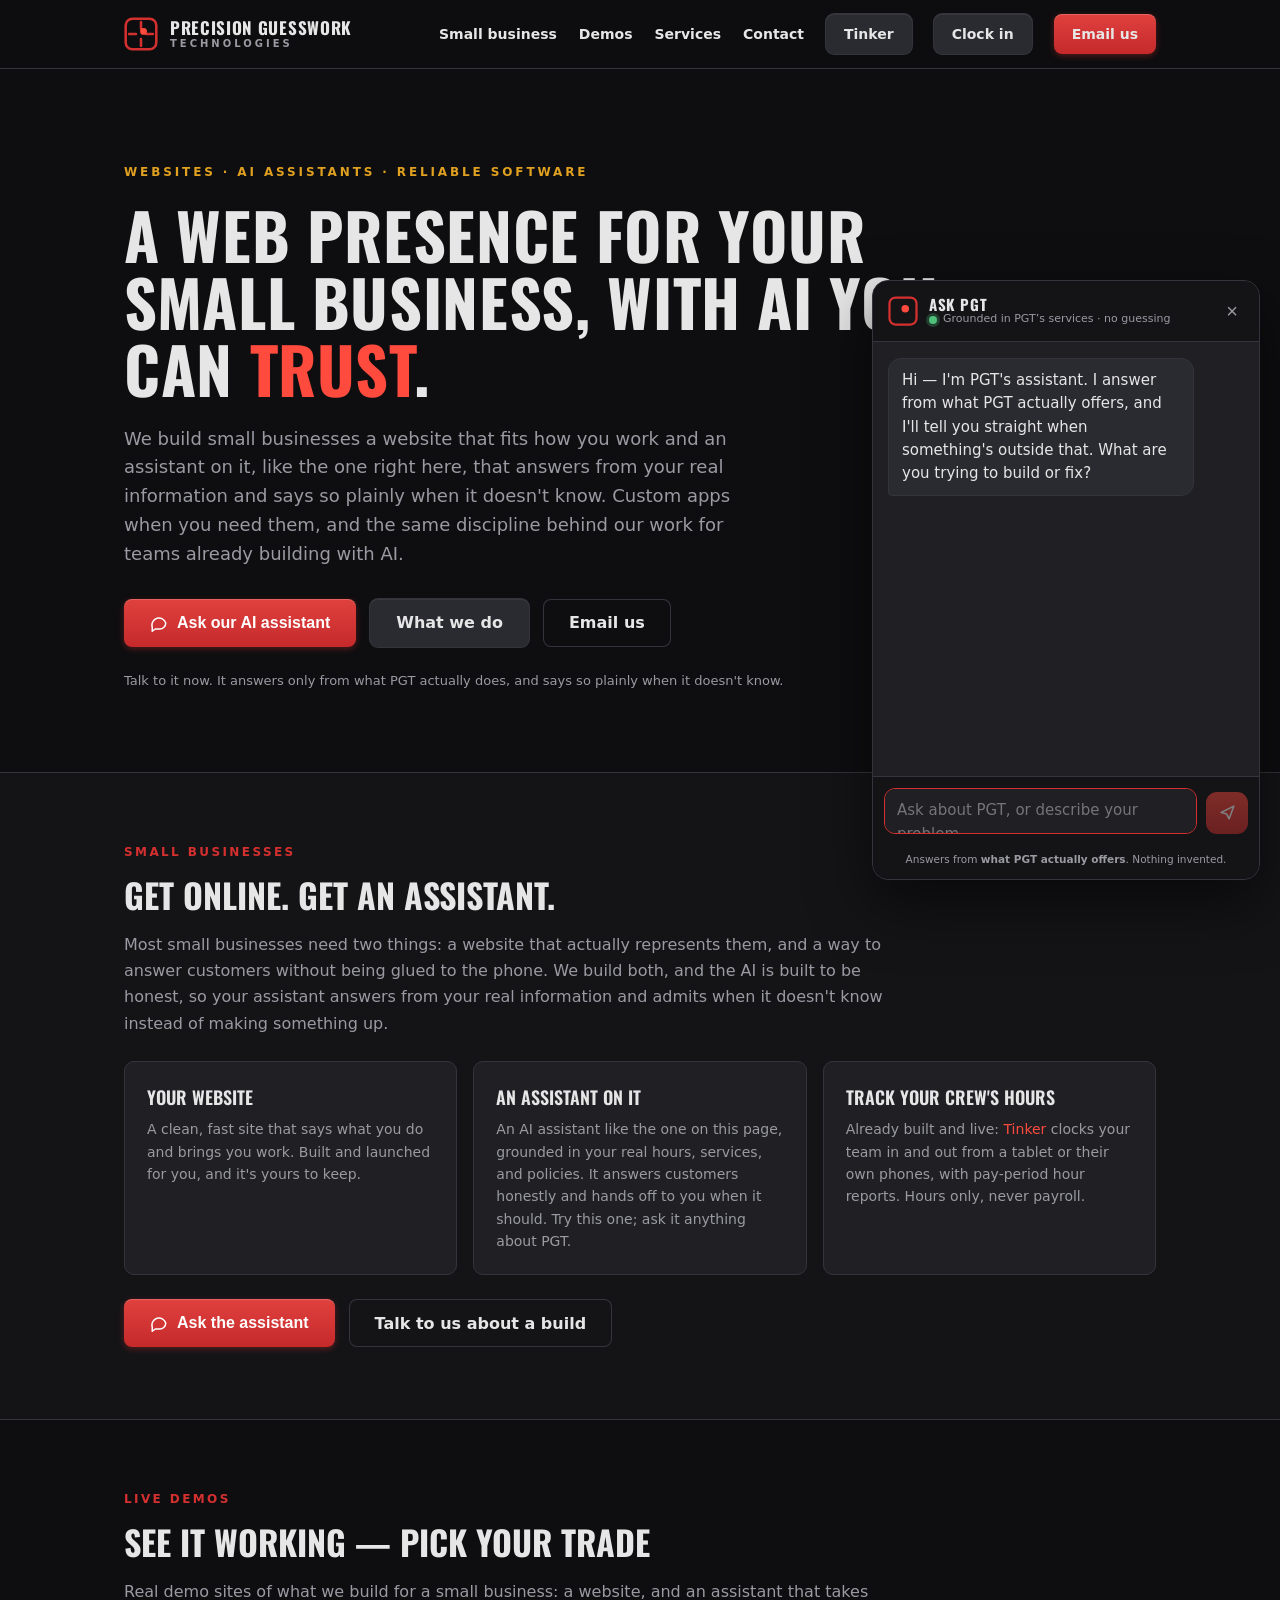
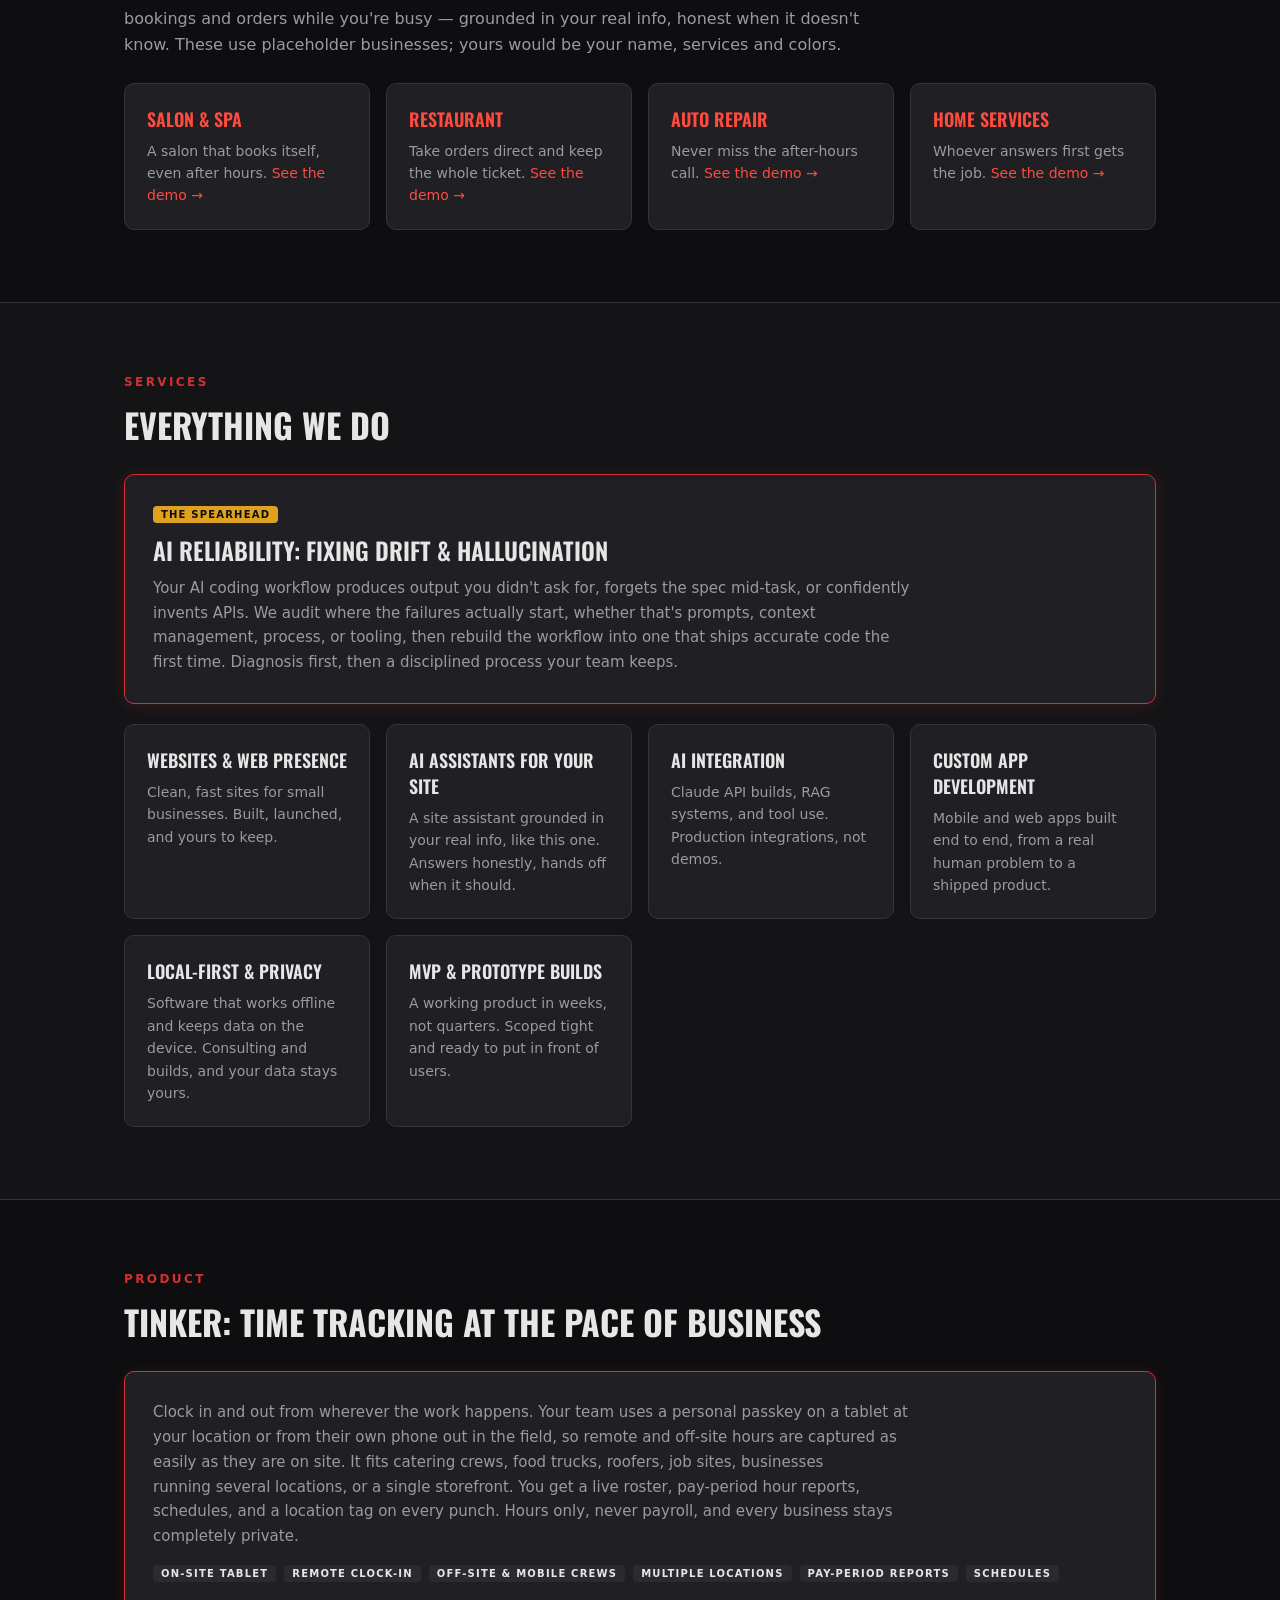
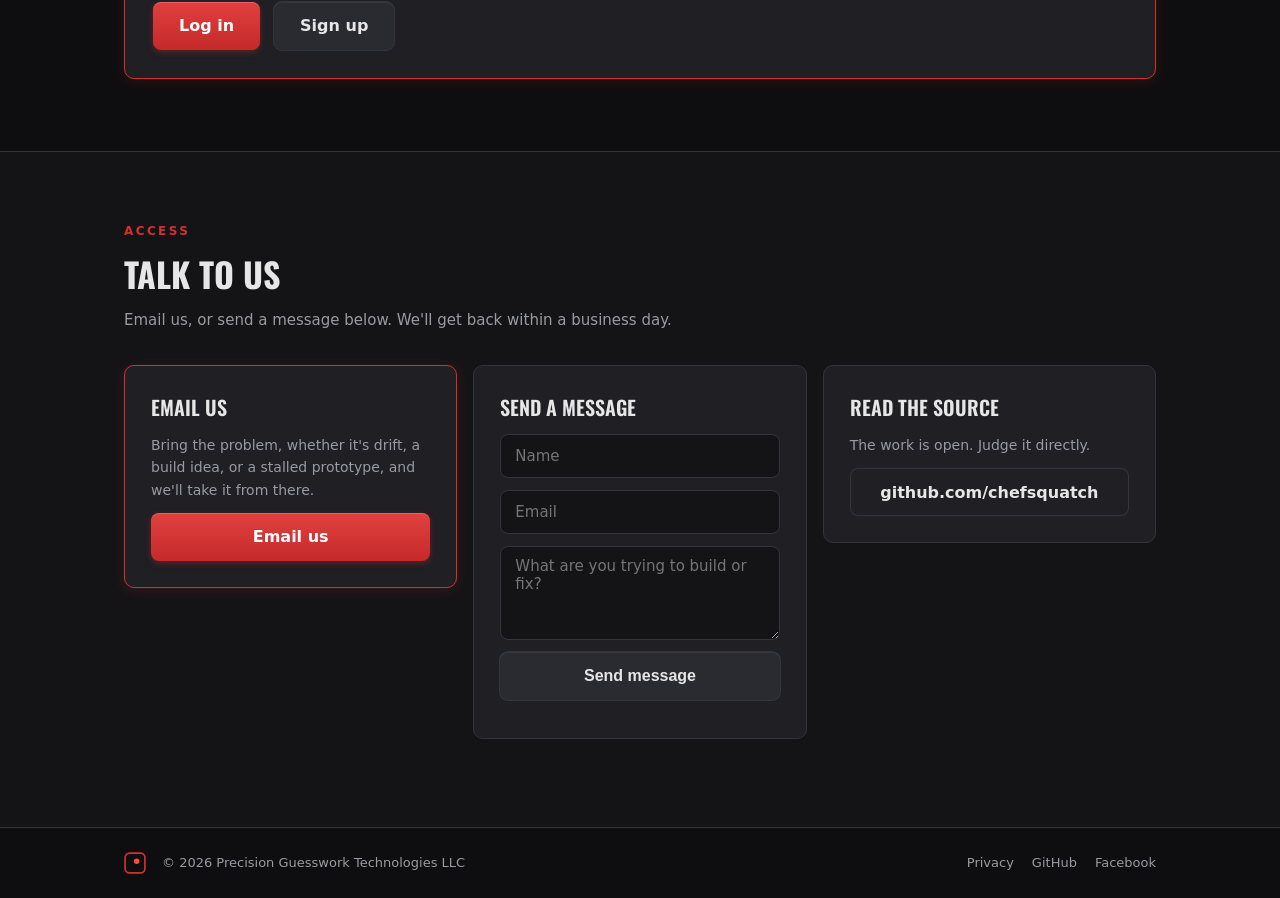
==== index.html @ 0f76a355 "footer: use the Facebook page's permanent URL Co-Authored-By: Claude Opus 5.5 <noreply@anthropic.com" ====
<!DOCTYPE html>
<html lang="en">
<head>
<meta charset="utf-8">
<meta name="viewport" content="width=device-width, initial-scale=1">
<meta name="theme-color" content="#0d0d0d">
<title>Precision Guesswork Technologies | Websites, AI Assistants &amp; Reliable Software for Small Business</title>
<meta name="description" content="Precision Guesswork Technologies builds small businesses a web presence that works: websites, on-site AI assistants that answer honestly, custom apps, and AI-reliability work for teams already building with AI.">
<meta property="og:title" content="Precision Guesswork Technologies">
<meta property="og:description" content="Websites and honest AI assistants for small businesses, plus custom apps and AI-reliability work. Built clean, honest when it doesn't know.">
<meta property="og:type" content="website">
<link rel="icon" type="image/svg+xml" href="assets/favicon.svg">
<link rel="preconnect" href="https://fonts.googleapis.com">
<link rel="preconnect" href="https://fonts.gstatic.com" crossorigin>
<link href="https://fonts.googleapis.com/css2?family=Oswald:wght@500;600;700&display=swap" rel="stylesheet">
<style>
:root{--bg:#141417;--bg-deep:#0e0e10;--panel:#1f1f24;--panel-2:#2a2a31;--line:#34343c;--red:#d4302f;--red-hot:#ff4b3e;--amber:#e0a020;--green:#4ec07a;--text:#e6e6e6;--muted:#9a9aa2}
*{box-sizing:border-box}
html{scroll-behavior:smooth}
body{margin:0;background:var(--bg);color:var(--text);font-family:-apple-system,"Segoe UI",Roboto,system-ui,sans-serif;-webkit-font-smoothing:antialiased}
a{color:var(--red-hot);text-decoration:none}
a:hover{color:var(--text)}
::selection{background:var(--red);color:#fff}
.wrap{max-width:1080px;margin:0 auto;padding:0 24px}
.display{font-family:Oswald,"Arial Narrow",sans-serif;text-transform:uppercase}
.btn{min-height:48px;padding:0 26px;border:none;border-radius:8px;display:inline-flex;align-items:center;justify-content:center;font-weight:700;font-size:16px;cursor:pointer;color:var(--text)}
.btn-pri{color:#fff;background:linear-gradient(180deg,#e0413f,#c5292a);box-shadow:0 1px 0 rgba(255,255,255,.18) inset,0 2px 6px rgba(212,48,47,.35)}
.btn-pri:hover{background:linear-gradient(180deg,#ef5552,#d2302f);color:#fff}
.btn-sec{background:var(--panel-2);box-shadow:0 1px 0 rgba(255,255,255,.06) inset,0 0 0 1px var(--line)}
.btn-sec:hover{background:#33333b;color:var(--text)}
.btn-ghost{background:transparent;box-shadow:0 0 0 1px var(--line) inset}
.btn-ghost:hover{background:var(--panel);color:var(--red-hot)}
.kicker{font-size:12px;font-weight:700;letter-spacing:.2em;text-transform:uppercase;color:var(--red);margin-bottom:10px}
.h2{margin:0 0 12px;font-weight:700;font-size:34px}
.card{background:var(--panel);border:1px solid var(--line);border-radius:10px;padding:24px}
header.site{position:sticky;top:0;z-index:50;background:rgba(14,14,16,.92);backdrop-filter:blur(8px);border-bottom:1px solid var(--line)}
header.site .wrap{padding-top:14px;padding-bottom:14px;display:flex;align-items:center;gap:24px}
.brand{display:flex;align-items:center;gap:12px;color:var(--text)}
.brand:hover{color:var(--text)}
.brand-name{display:flex;flex-direction:column;line-height:1}
.brand-name .top{font-family:Oswald,"Arial Narrow",sans-serif;font-weight:700;font-size:17px;letter-spacing:.04em;text-transform:uppercase}
.brand-name .sub{font-size:10px;font-weight:600;letter-spacing:.3em;text-transform:uppercase;color:var(--muted);margin-top:3px}
nav.main{margin-left:auto;display:flex;align-items:center;gap:22px;font-size:14px;font-weight:600}
nav.main a{color:var(--text)}
nav.main a:hover{color:var(--red-hot)}
nav.main .btn{min-height:40px;padding:0 18px;font-size:14px}
.grid{display:grid;gap:16px}
.grid-services{grid-template-columns:repeat(auto-fit,minmax(230px,1fr))}
.grid-work{grid-template-columns:repeat(auto-fit,minmax(300px,1fr))}
.grid-contact{grid-template-columns:repeat(auto-fit,minmax(280px,1fr));align-items:start}
.chip{font-size:10px;font-weight:700;letter-spacing:.12em;text-transform:uppercase;border-radius:4px;padding:3px 8px}
input,textarea{min-height:44px;padding:10px 14px;border-radius:8px;border:1px solid var(--line);background:var(--bg);color:var(--text);font-size:15px;font-family:inherit;outline:none;width:100%}
textarea{resize:vertical}
input:focus,textarea:focus{border-color:var(--red)}
footer.site{border-top:1px solid var(--line);background:var(--bg-deep)}
footer.site .wrap{padding-top:24px;padding-bottom:24px;display:flex;align-items:center;gap:16px;flex-wrap:wrap;font-size:13px;color:var(--muted)}
footer.site a{color:var(--muted)}
footer.site a:hover{color:var(--text)}
@media (max-width:720px){nav.main{gap:14px}.brand-name .top{font-size:15px}}
</style>
</head>
<body id="top">

<header class="site">
  <div class="wrap">
    <a class="brand" href="#top">
      <svg width="34" height="34" viewBox="0 0 40 40" aria-label="PGT mark">
        <rect x="2" y="2" width="36" height="36" rx="8" fill="none" stroke="#d4302f" stroke-width="3"/>
        <line x1="20" y1="6" x2="20" y2="14" stroke="#d4302f" stroke-width="3" stroke-linecap="round"/>
        <line x1="20" y1="26" x2="20" y2="34" stroke="#d4302f" stroke-width="3" stroke-linecap="round"/>
        <line x1="6" y1="20" x2="14" y2="20" stroke="#d4302f" stroke-width="3" stroke-linecap="round"/>
        <line x1="26" y1="20" x2="34" y2="20" stroke="#d4302f" stroke-width="3" stroke-linecap="round"/>
        <circle cx="23" cy="17" r="4" fill="#ff4b3e"/>
      </svg>
      <span class="brand-name"><span class="top">Precision Guesswork</span><span class="sub">Technologies</span></span>
    </a>
    <nav class="main">
      <a href="#small-business">Small business</a>
      <a href="#demos">Demos</a>
      <a href="#services">Services</a>
      <a href="#contact">Contact</a>
      <a class="btn btn-sec" href="https://tinker.precisionguessworktech.com/">Tinker</a>
      <a class="btn btn-sec" href="https://tinker.precisionguessworktech.com/clock">Clock in</a>
      <a class="btn btn-pri" href="mailto:lesfleming@precisionguessworktech.com?subject=Project%20inquiry%20for%20PGT">Email us</a>
    </nav>
  </div>
</header>

<section style="border-bottom:1px solid var(--line);background:var(--bg-deep)">
  <div class="wrap" style="padding-top:96px;padding-bottom:84px;display:flex;flex-direction:column;gap:22px">
    <div style="font-size:12px;font-weight:600;letter-spacing:.24em;text-transform:uppercase;color:var(--amber)">Websites · AI assistants · Reliable software</div>
    <h1 class="display" style="margin:0;font-weight:700;font-size:clamp(38px,6vw,64px);line-height:1.05;letter-spacing:.01em;max-width:820px;text-wrap:pretty">A web presence for your small business, with AI you can <span style="color:var(--red-hot)">trust</span>.</h1>
    <p style="margin:0;font-size:18px;line-height:1.6;color:var(--muted);max-width:660px;text-wrap:pretty">We build small businesses a website that fits how you work and an assistant on it, like the one right here, that answers from your real information and says so plainly when it doesn't know. Custom apps when you need them, and the same discipline behind our work for teams already building with AI.</p>
    <div style="display:flex;gap:14px;flex-wrap:wrap;margin-top:8px">
      <button class="btn btn-pri" type="button" style="gap:9px" onclick="window.pgtAssistant.open()">
        <svg width="18" height="18" viewBox="0 0 24 24" fill="none" aria-hidden="true"><path d="M21 12a8 8 0 0 1-8 8H7l-4 3v-5.5A8 8 0 1 1 21 12Z" stroke="#fff" stroke-width="2" stroke-linejoin="round"/></svg>
        Ask our AI assistant
      </button>
      <a class="btn btn-sec" href="#services">What we do</a>
      <a class="btn btn-ghost" href="mailto:lesfleming@precisionguessworktech.com?subject=Project%20inquiry%20for%20PGT">Email us</a>
    </div>
    <div style="font-size:13px;color:var(--muted);margin-top:4px">Talk to it now. It answers only from what PGT actually does, and says so plainly when it doesn't know.</div>
  </div>
</section>

<section id="small-business" style="border-bottom:1px solid var(--line)">
  <div class="wrap" style="padding-top:72px;padding-bottom:72px">
    <div class="kicker">Small businesses</div>
    <h2 class="h2 display">Get online. Get an assistant.</h2>
    <p style="margin:0 0 24px;font-size:16px;line-height:1.65;color:var(--muted);max-width:760px;text-wrap:pretty">Most small businesses need two things: a website that actually represents them, and a way to answer customers without being glued to the phone. We build both, and the AI is built to be honest, so your assistant answers from your real information and admits when it doesn't know instead of making something up.</p>
    <div class="grid grid-services">
      <div class="card" style="padding:22px">
        <h3 class="display" style="margin:0 0 8px;font-weight:600;font-size:18px">Your website</h3>
        <p style="margin:0;font-size:14px;line-height:1.6;color:var(--muted)">A clean, fast site that says what you do and brings you work. Built and launched for you, and it's yours to keep.</p>
      </div>
      <div class="card" style="padding:22px">
        <h3 class="display" style="margin:0 0 8px;font-weight:600;font-size:18px">An assistant on it</h3>
        <p style="margin:0;font-size:14px;line-height:1.6;color:var(--muted)">An AI assistant like the one on this page, grounded in your real hours, services, and policies. It answers customers honestly and hands off to you when it should. Try this one; ask it anything about PGT.</p>
      </div>
      <div class="card" style="padding:22px">
        <h3 class="display" style="margin:0 0 8px;font-weight:600;font-size:18px">Track your crew's hours</h3>
        <p style="margin:0;font-size:14px;line-height:1.6;color:var(--muted)">Already built and live: <a href="#tinker">Tinker</a> clocks your team in and out from a tablet or their own phones, with pay-period hour reports. Hours only, never payroll.</p>
      </div>
    </div>
    <div style="display:flex;gap:14px;flex-wrap:wrap;margin-top:24px">
      <button class="btn btn-pri" type="button" style="gap:9px" onclick="window.pgtAssistant.open()">
        <svg width="18" height="18" viewBox="0 0 24 24" fill="none" aria-hidden="true"><path d="M21 12a8 8 0 0 1-8 8H7l-4 3v-5.5A8 8 0 1 1 21 12Z" stroke="#fff" stroke-width="2" stroke-linejoin="round"/></svg>
        Ask the assistant
      </button>
      <a class="btn btn-ghost" href="mailto:lesfleming@precisionguessworktech.com?subject=Website%20%2B%20assistant%20for%20my%20business">Talk to us about a build</a>
    </div>
  </div>
</section>

<section id="demos" style="border-bottom:1px solid var(--line);background:var(--bg-deep)">
  <div class="wrap" style="padding-top:72px;padding-bottom:72px">
    <div class="kicker">Live demos</div>
    <h2 class="h2 display">See it working — pick your trade</h2>
    <p style="margin:0 0 24px;font-size:16px;line-height:1.65;color:var(--muted);max-width:760px;text-wrap:pretty">Real demo sites of what we build for a small business: a website, and an assistant that takes bookings and orders while you're busy — grounded in your real info, honest when it doesn't know. These use placeholder businesses; yours would be your name, services and colors.</p>
    <div class="grid grid-services">
      <a class="card" style="padding:22px;display:block" href="https://demos.precisionguessworktech.com/salon" target="_blank" rel="noopener">
        <h3 class="display" style="margin:0 0 8px;font-weight:600;font-size:18px">Salon &amp; spa</h3>
        <p style="margin:0;font-size:14px;line-height:1.6;color:var(--muted)">A salon that books itself, even after hours. <span style="color:var(--red-hot)">See the demo →</span></p>
      </a>
      <a class="card" style="padding:22px;display:block" href="https://demos.precisionguessworktech.com/restaurant" target="_blank" rel="noopener">
        <h3 class="display" style="margin:0 0 8px;font-weight:600;font-size:18px">Restaurant</h3>
        <p style="margin:0;font-size:14px;line-height:1.6;color:var(--muted)">Take orders direct and keep the whole ticket. <span style="color:var(--red-hot)">See the demo →</span></p>
      </a>
      <a class="card" style="padding:22px;display:block" href="https://demos.precisionguessworktech.com/auto" target="_blank" rel="noopener">
        <h3 class="display" style="margin:0 0 8px;font-weight:600;font-size:18px">Auto repair</h3>
        <p style="margin:0;font-size:14px;line-height:1.6;color:var(--muted)">Never miss the after-hours call. <span style="color:var(--red-hot)">See the demo →</span></p>
      </a>
      <a class="card" style="padding:22px;display:block" href="https://demos.precisionguessworktech.com/home" target="_blank" rel="noopener">
        <h3 class="display" style="margin:0 0 8px;font-weight:600;font-size:18px">Home services</h3>
        <p style="margin:0;font-size:14px;line-height:1.6;color:var(--muted)">Whoever answers first gets the job. <span style="color:var(--red-hot)">See the demo →</span></p>
      </a>
    </div>
  </div>
</section>

<section id="services" style="border-bottom:1px solid var(--line)">
  <div class="wrap" style="padding-top:72px;padding-bottom:72px">
    <div class="kicker">Services</div>
    <h2 class="h2 display">Everything we do</h2>
    <div class="card" style="border-color:var(--red);box-shadow:0 2px 14px rgba(212,48,47,.18);padding:28px;margin:24px 0 20px">
      <div style="margin-bottom:10px"><span class="chip" style="color:var(--bg-deep);background:var(--amber)">The spearhead</span></div>
      <h3 class="display" style="margin:0 0 8px;font-weight:600;font-size:24px">AI Reliability: Fixing Drift &amp; Hallucination</h3>
      <p style="margin:0;font-size:15px;line-height:1.65;color:var(--muted);max-width:760px;text-wrap:pretty">Your AI coding workflow produces output you didn't ask for, forgets the spec mid-task, or confidently invents APIs. We audit where the failures actually start, whether that's prompts, context management, process, or tooling, then rebuild the workflow into one that ships accurate code the first time. Diagnosis first, then a disciplined process your team keeps.</p>
    </div>
    <div class="grid grid-services">
      <div class="card" style="padding:22px">
        <h3 class="display" style="margin:0 0 8px;font-weight:600;font-size:18px">Websites &amp; Web Presence</h3>
        <p style="margin:0;font-size:14px;line-height:1.6;color:var(--muted)">Clean, fast sites for small businesses. Built, launched, and yours to keep.</p>
      </div>
      <div class="card" style="padding:22px">
        <h3 class="display" style="margin:0 0 8px;font-weight:600;font-size:18px">AI Assistants for Your Site</h3>
        <p style="margin:0;font-size:14px;line-height:1.6;color:var(--muted)">A site assistant grounded in your real info, like this one. Answers honestly, hands off when it should.</p>
      </div>
      <div class="card" style="padding:22px">
        <h3 class="display" style="margin:0 0 8px;font-weight:600;font-size:18px">AI Integration</h3>
        <p style="margin:0;font-size:14px;line-height:1.6;color:var(--muted)">Claude API builds, RAG systems, and tool use. Production integrations, not demos.</p>
      </div>
      <div class="card" style="padding:22px">
        <h3 class="display" style="margin:0 0 8px;font-weight:600;font-size:18px">Custom App Development</h3>
        <p style="margin:0;font-size:14px;line-height:1.6;color:var(--muted)">Mobile and web apps built end to end, from a real human problem to a shipped product.</p>
      </div>
      <div class="card" style="padding:22px">
        <h3 class="display" style="margin:0 0 8px;font-weight:600;font-size:18px">Local-First &amp; Privacy</h3>
        <p style="margin:0;font-size:14px;line-height:1.6;color:var(--muted)">Software that works offline and keeps data on the device. Consulting and builds, and your data stays yours.</p>
      </div>
      <div class="card" style="padding:22px">
        <h3 class="display" style="margin:0 0 8px;font-weight:600;font-size:18px">MVP &amp; Prototype Builds</h3>
        <p style="margin:0;font-size:14px;line-height:1.6;color:var(--muted)">A working product in weeks, not quarters. Scoped tight and ready to put in front of users.</p>
      </div>
    </div>
  </div>
</section>

<section id="tinker" style="border-bottom:1px solid var(--line);background:var(--bg-deep)">
  <div class="wrap" style="padding-top:72px;padding-bottom:72px">
    <div class="kicker">Product</div>
    <h2 class="h2 display">Tinker: time tracking at the pace of business</h2>
    <div class="card" style="border-color:var(--red);box-shadow:0 2px 14px rgba(212,48,47,.18);padding:28px;margin-top:24px;display:flex;flex-direction:column;gap:16px">
      <p style="margin:0;font-size:15px;line-height:1.65;color:var(--muted);max-width:760px;text-wrap:pretty">Clock in and out from wherever the work happens. Your team uses a personal passkey on a tablet at your location or from their own phone out in the field, so remote and off-site hours are captured as easily as they are on site. It fits catering crews, food trucks, roofers, job sites, businesses running several locations, or a single storefront. You get a live roster, pay-period hour reports, schedules, and a location tag on every punch. Hours only, never payroll, and every business stays completely private.</p>
      <div style="display:flex;gap:8px;flex-wrap:wrap">
        <span class="chip" style="color:var(--text);background:var(--panel-2)">On-site tablet</span>
        <span class="chip" style="color:var(--text);background:var(--panel-2)">Remote clock-in</span>
        <span class="chip" style="color:var(--text);background:var(--panel-2)">Off-site &amp; mobile crews</span>
        <span class="chip" style="color:var(--text);background:var(--panel-2)">Multiple locations</span>
        <span class="chip" style="color:var(--text);background:var(--panel-2)">Pay-period reports</span>
        <span class="chip" style="color:var(--text);background:var(--panel-2)">Schedules</span>
      </div>
      <div style="display:flex;gap:14px;flex-wrap:wrap;margin-top:4px">
        <a class="btn btn-pri" href="https://tinker.precisionguessworktech.com/">Log in</a>
        <a class="btn btn-sec" href="https://tinker.precisionguessworktech.com/signup">Sign up</a>
      </div>
    </div>
  </div>
</section>

<section id="contact">
  <div class="wrap" style="padding-top:72px;padding-bottom:88px">
    <div class="kicker">Access</div>
    <h2 class="h2 display">Talk to us</h2>
    <p style="margin:0 0 36px;font-size:15px;color:var(--muted);max-width:560px">Email us, or send a message below. We'll get back within a business day.</p>
    <div class="grid grid-contact">
      <div class="card" style="border-color:var(--red);box-shadow:0 2px 14px rgba(212,48,47,.18);padding:26px;display:flex;flex-direction:column;gap:12px">
        <h3 class="display" style="margin:0;font-weight:600;font-size:20px">Email us</h3>
        <p style="margin:0;font-size:14px;line-height:1.6;color:var(--muted)">Bring the problem, whether it's drift, a build idea, or a stalled prototype, and we'll take it from there.</p>
        <a class="btn btn-pri" href="mailto:lesfleming@precisionguessworktech.com?subject=Project%20inquiry%20for%20PGT">Email us</a>
      </div>
      <div class="card" style="padding:26px">
        <form id="contact-form" style="display:flex;flex-direction:column;gap:12px" action="https://api.web3forms.com/submit" method="POST">
          <h3 class="display" style="margin:0;font-weight:600;font-size:20px">Send a message</h3>
          <input type="hidden" name="access_key" value="f6af59fe-6be6-4d8c-b954-8cf27545599b">
          <input name="name" placeholder="Name" required>
          <input name="email" type="email" placeholder="Email" required>
          <textarea name="message" placeholder="What are you trying to build or fix?" rows="4" required></textarea>
          <input type="checkbox" name="botcheck" tabindex="-1" autocomplete="off" style="display:none" aria-hidden="true">
          <button class="btn btn-sec" type="submit">Send message</button>
          <p class="form-status" id="form-status" role="status" aria-live="polite" style="margin:0;font-size:13px;color:var(--muted)"></p>
        </form>
      </div>
      <div class="card" style="padding:26px;display:flex;flex-direction:column;gap:12px">
        <h3 class="display" style="margin:0;font-weight:600;font-size:20px">Read the source</h3>
        <p style="margin:0;font-size:14px;line-height:1.6;color:var(--muted)">The work is open. Judge it directly.</p>
        <a class="btn btn-ghost" href="https://github.com/chefsquatch" target="_blank" rel="noopener">github.com/chefsquatch</a>
      </div>
    </div>
  </div>
</section>

<footer class="site">
  <div class="wrap">
    <svg width="22" height="22" viewBox="0 0 40 40" aria-hidden="true">
      <rect x="2" y="2" width="36" height="36" rx="8" fill="none" stroke="#d4302f" stroke-width="3"/>
      <circle cx="23" cy="17" r="5" fill="#ff4b3e"/>
    </svg>
    <span>© 2026 Precision Guesswork Technologies LLC</span>
    <span style="margin-left:auto;display:flex;gap:18px">
      <a href="privacy.html">Privacy</a>
      <a href="https://github.com/chefsquatch" target="_blank" rel="noopener">GitHub</a>
      <a href="https://www.facebook.com/profile.php?id=61594731337695" target="_blank" rel="noopener">Facebook</a>
    </span>
  </div>
</footer>

<script>
  // Contact form -> Web3Forms (AJAX). Ported from the prior site so submissions
  // land in the same inbox without a page redirect.
  (function () {
    var f = document.getElementById('contact-form');
    var s = document.getElementById('form-status');
    if (!f) return;
    f.addEventListener('submit', function (e) {
      e.preventDefault();
      s.style.color = 'var(--muted)';
      s.textContent = 'Sending…';
      fetch('https://api.web3forms.com/submit', {
        method: 'POST',
        headers: { 'Accept': 'application/json' },
        body: new FormData(f)
      })
        .then(function (r) { return r.json(); })
        .then(function (d) {
          if (d.success) {
            f.reset();
            s.style.color = 'var(--green)';
            s.textContent = 'Thanks, your message was sent. We’ll get back to you.';
          } else {
            s.style.color = 'var(--red-hot)';
            s.textContent = 'Sorry, that didn’t go through. Please try again in a moment.';
          }
        })
        .catch(function () {
          s.style.color = 'var(--red-hot)';
          s.textContent = 'Network error. Please try again in a moment.';
        });
    });
  })();
</script>

<!-- PGT Site Assistant: the grounded, honest-or-quiet chat assistant.
     Source of truth: github.com/chefsquatch/pgt-site-assistant (static/widget.js).
     Served from THIS site (not Render) so the widget loads instantly and never
     depends on the API being awake just to appear; only chat calls hit Render. -->
<script>
  // Queue-stub: if a visitor taps "Ask our assistant" before the widget script
  // has finished loading, remember it so the widget opens the instant it's ready
  // so the click is not lost or falling back to email.
  window.pgtAssistant = window.pgtAssistant || { _pendingOpen: false, open: function () { this._pendingOpen = true; }, close: function () {} };
</script>
<script src="assets/pgt-assistant.js"
        data-api="https://pgt-site-assistant.onrender.com" defer></script>

</body>
</html>
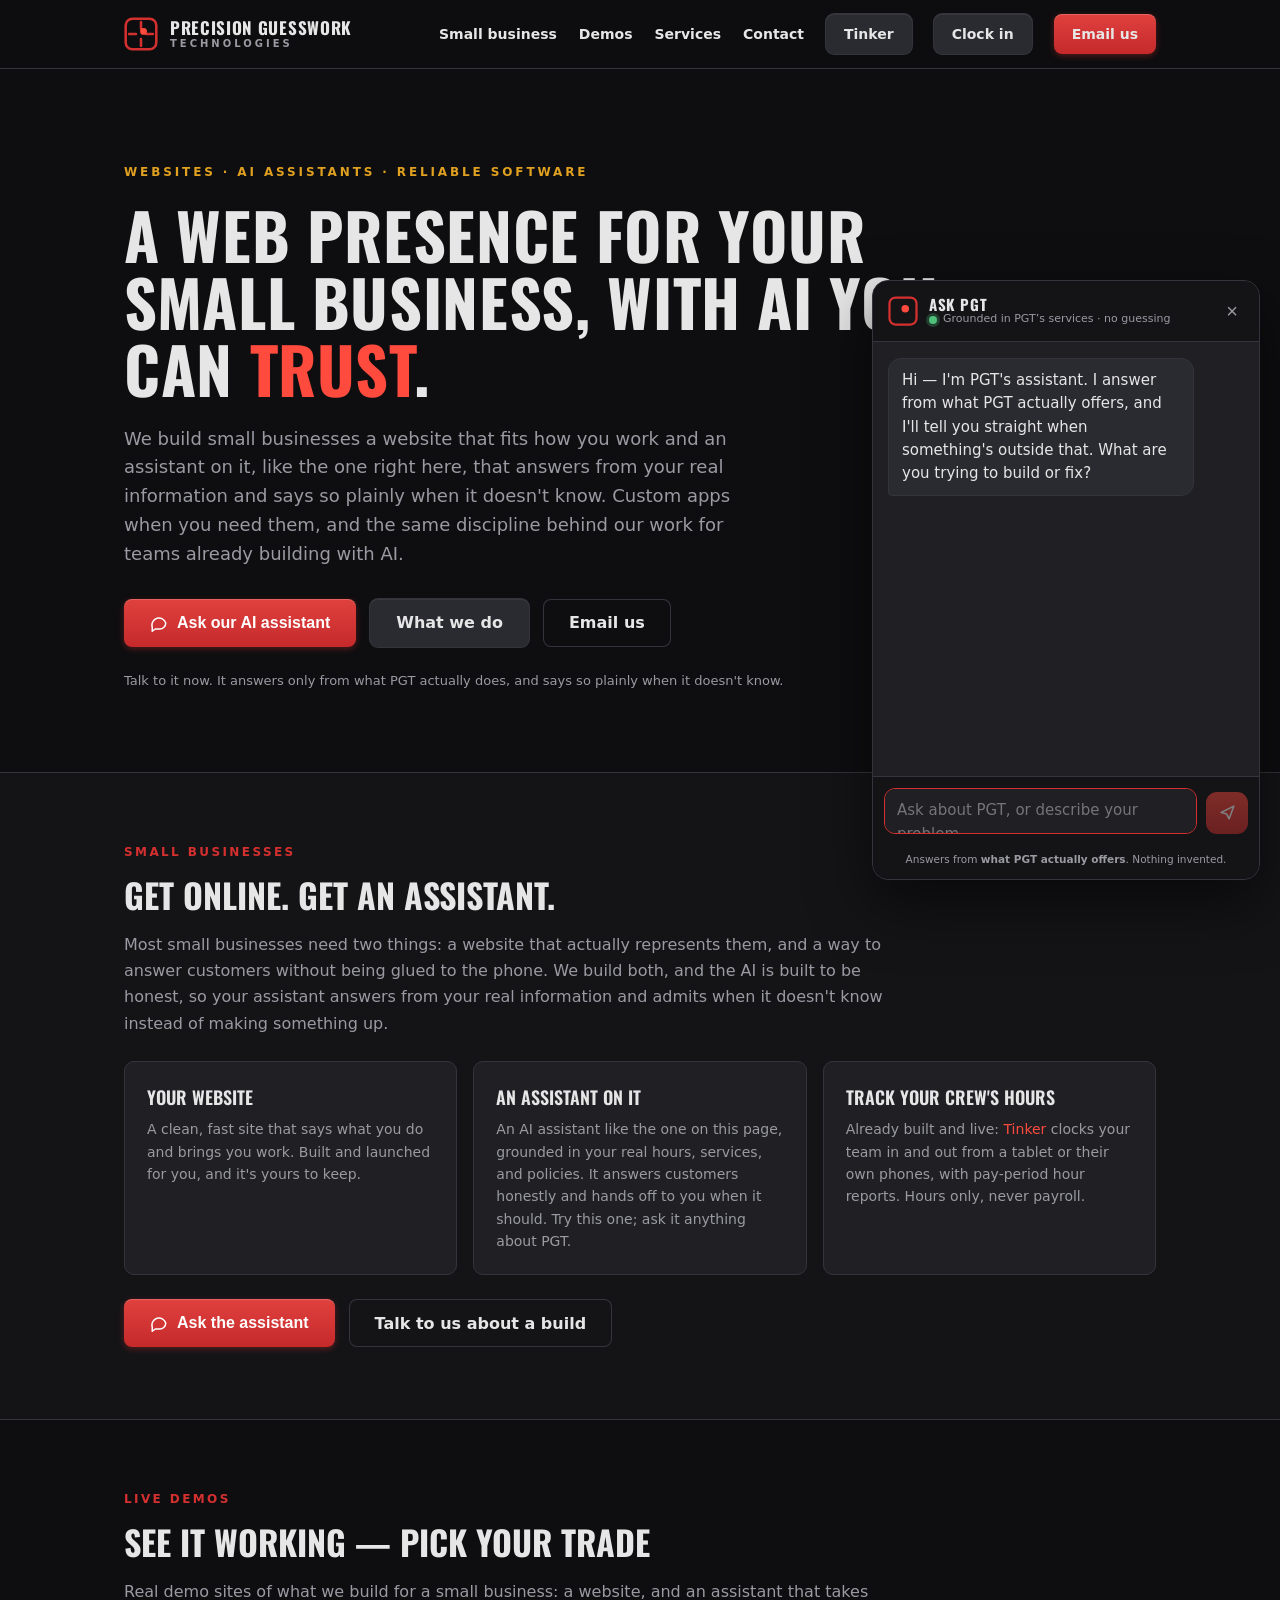
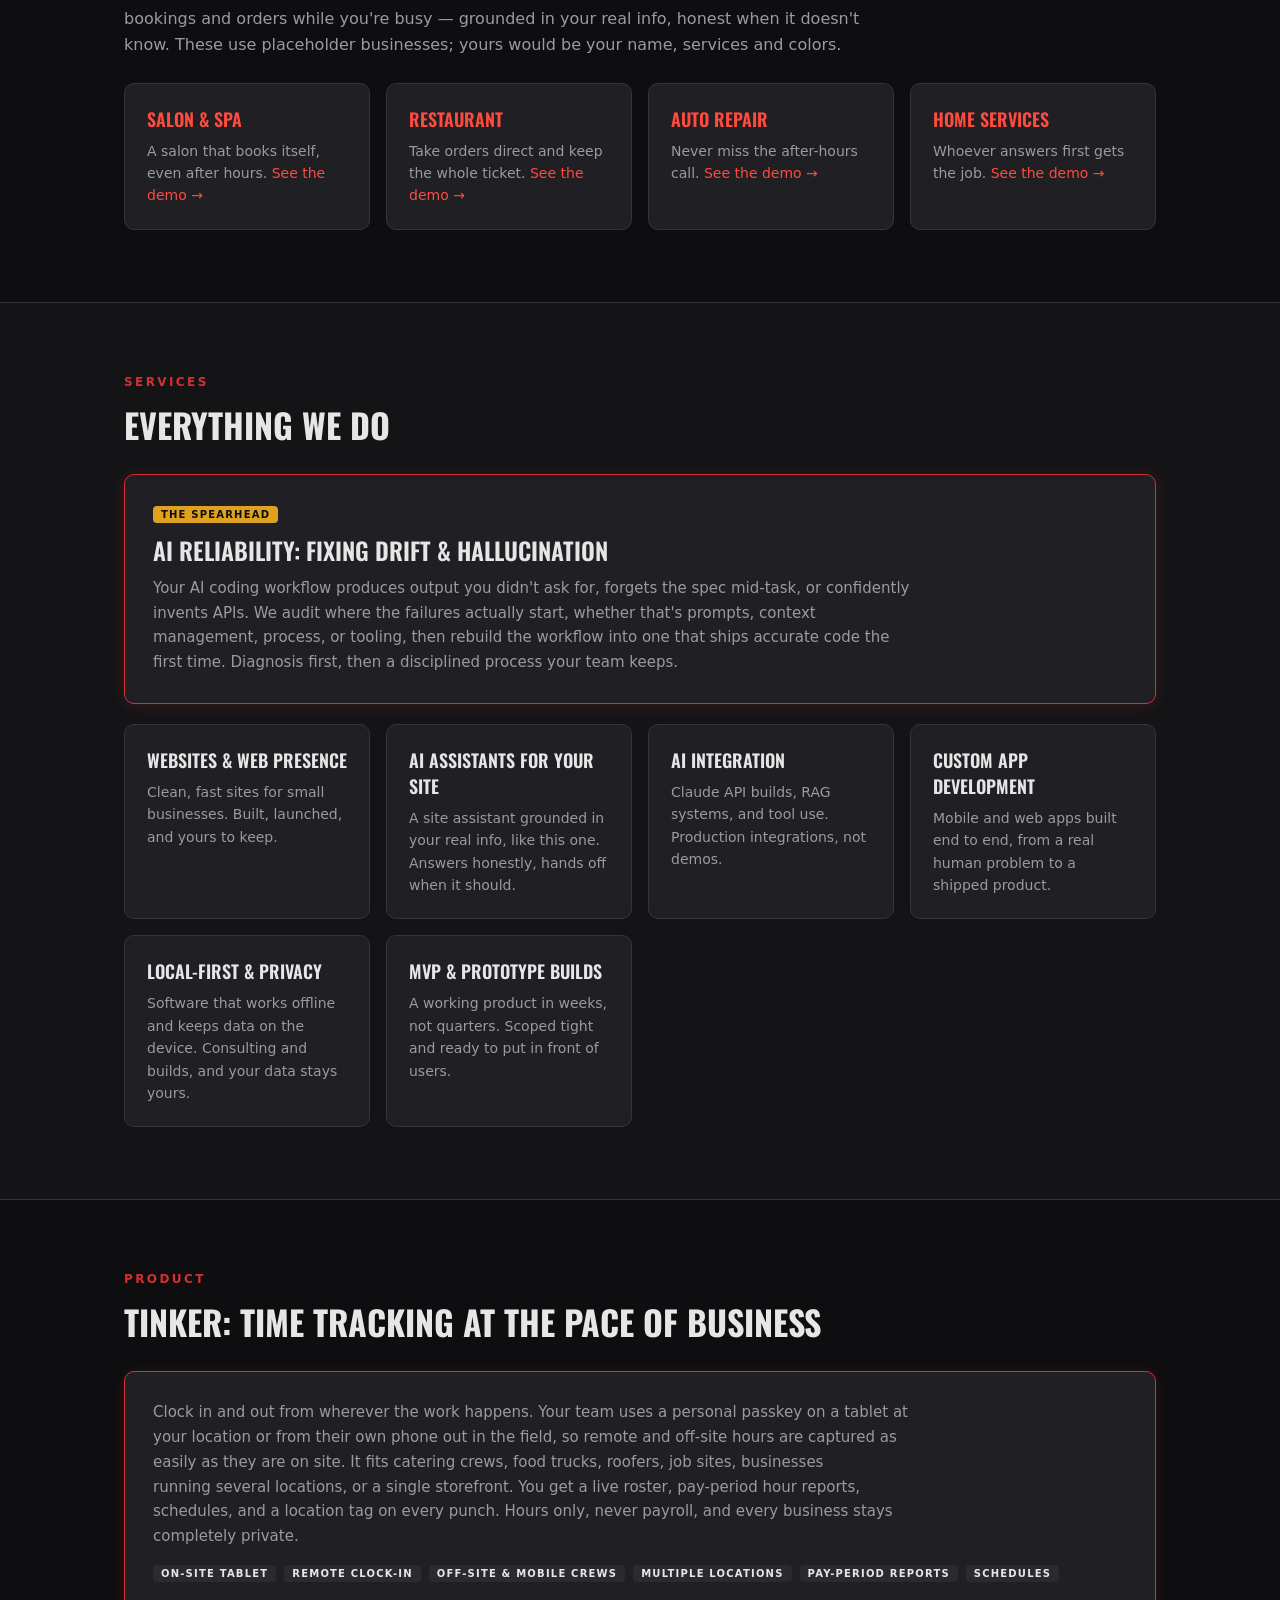
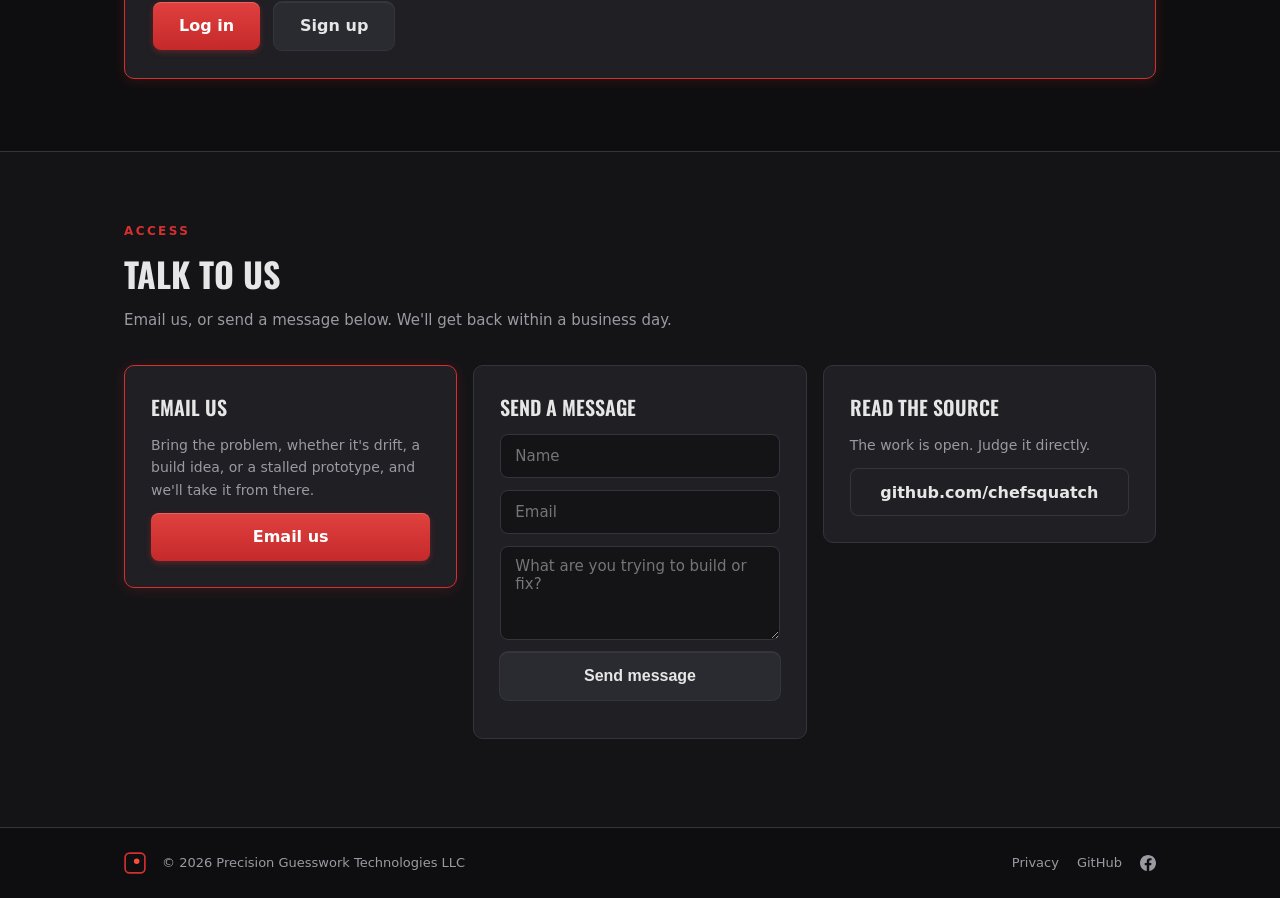
==== commit 65e45889: "footer: Facebook icon instead of text link Co-Authored-By: Claude Opus 5.5 <noreply@anthropic.com> C" ====
--- a/index.html
+++ b/index.html
@@ -260,7 +260,7 @@
     <span style="margin-left:auto;display:flex;gap:18px">
       <a href="privacy.html">Privacy</a>
       <a href="https://github.com/chefsquatch" target="_blank" rel="noopener">GitHub</a>
-      <a href="https://www.facebook.com/profile.php?id=61594731337695" target="_blank" rel="noopener">Facebook</a>
+      <a href="https://www.facebook.com/profile.php?id=61594731337695" target="_blank" rel="noopener" aria-label="PGT on Facebook" title="Facebook" style="display:inline-flex;align-items:center"><svg width="16" height="16" viewBox="0 0 24 24" fill="currentColor" aria-hidden="true"><path d="M24 12.07C24 5.41 18.63 0 12 0S0 5.41 0 12.07C0 18.1 4.39 23.1 10.13 24v-8.44H7.08v-3.49h3.05V9.41c0-3.02 1.79-4.69 4.53-4.69 1.31 0 2.69.24 2.69.24v2.97h-1.51c-1.49 0-1.96.93-1.96 1.89v2.25h3.33l-.53 3.49h-2.8V24C19.61 23.1 24 18.1 24 12.07z"/></svg></a>
     </span>
   </div>
 </footer>
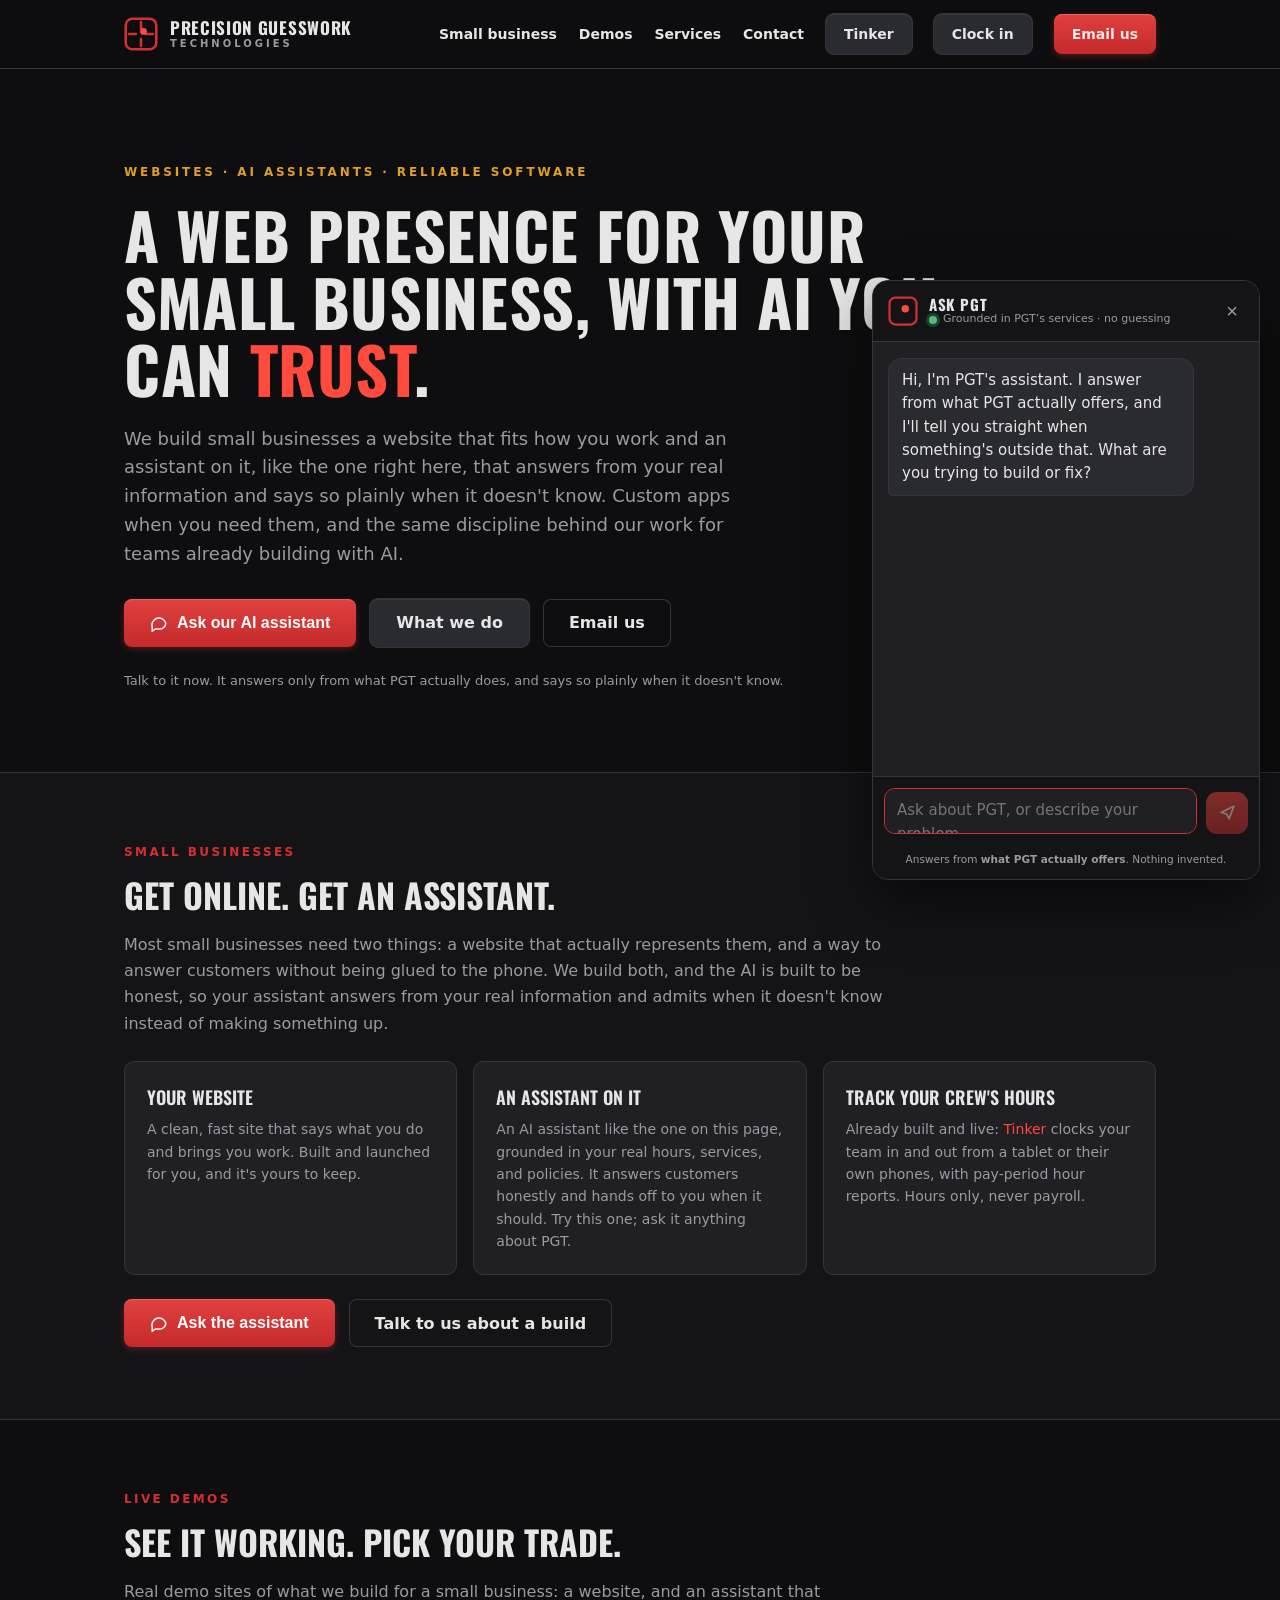
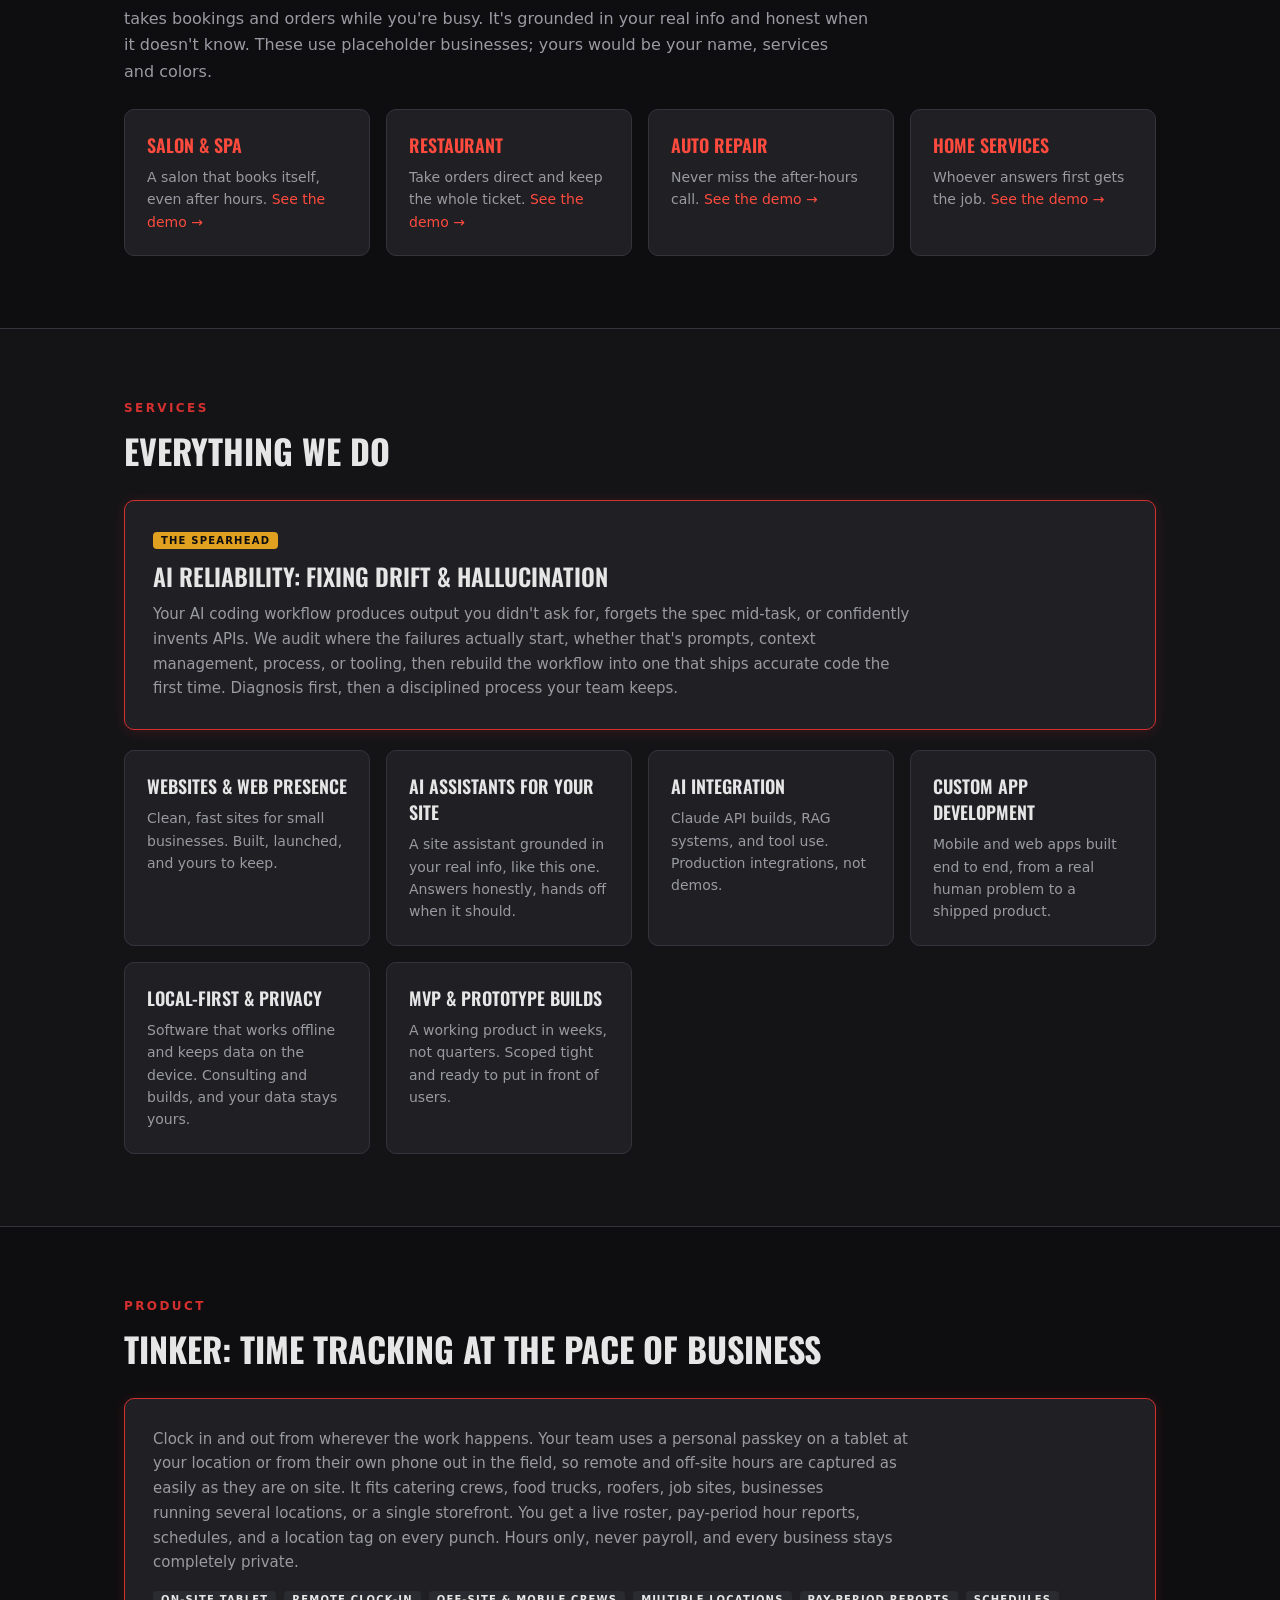
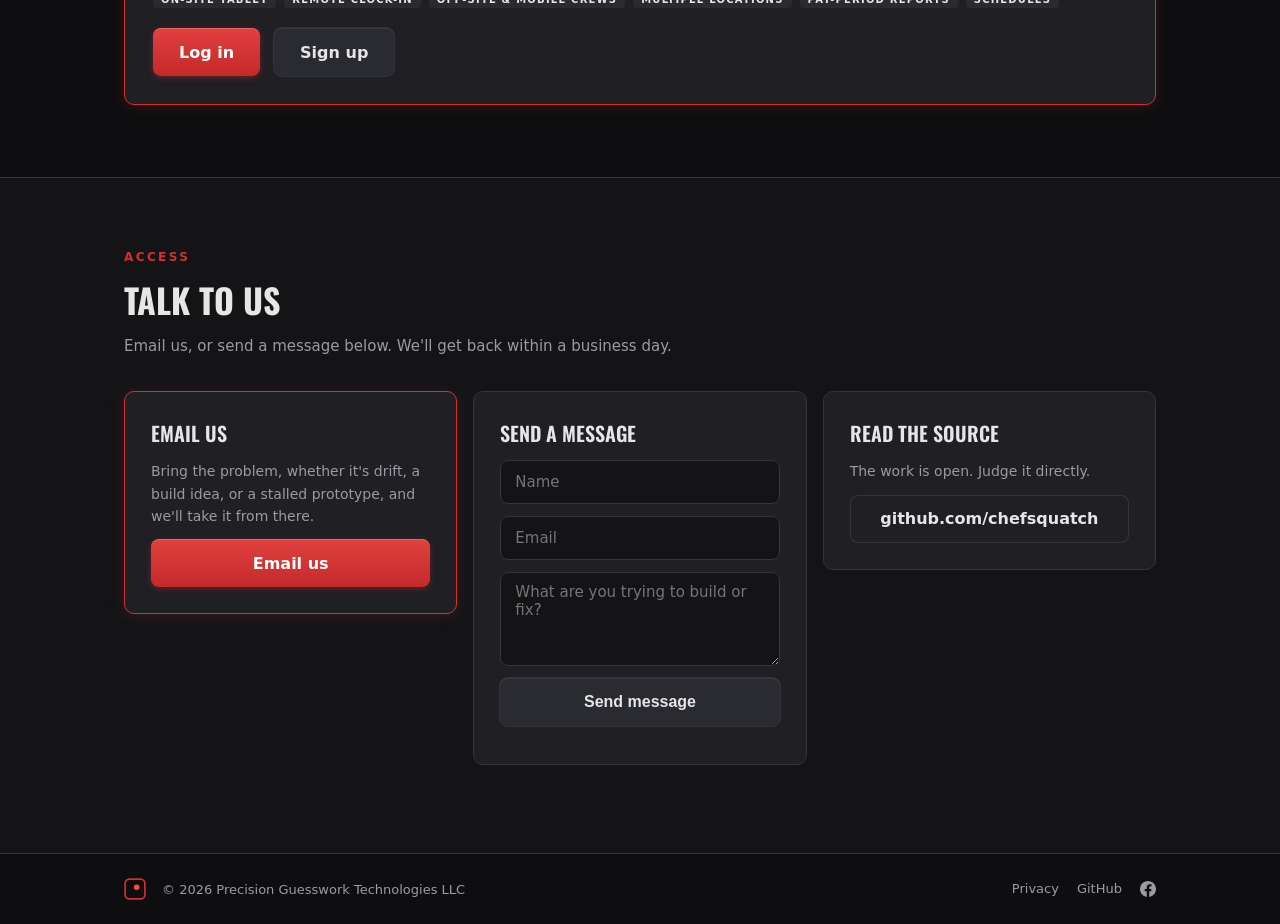
==== commit e778a43c: "copy: remove em dashes from the demos section, chat bubble and privacy page Founder rule: no em dash" ====
--- a/index.html
+++ b/index.html
@@ -135,8 +135,8 @@
 <section id="demos" style="border-bottom:1px solid var(--line);background:var(--bg-deep)">
   <div class="wrap" style="padding-top:72px;padding-bottom:72px">
     <div class="kicker">Live demos</div>
-    <h2 class="h2 display">See it working — pick your trade</h2>
-    <p style="margin:0 0 24px;font-size:16px;line-height:1.65;color:var(--muted);max-width:760px;text-wrap:pretty">Real demo sites of what we build for a small business: a website, and an assistant that takes bookings and orders while you're busy — grounded in your real info, honest when it doesn't know. These use placeholder businesses; yours would be your name, services and colors.</p>
+    <h2 class="h2 display">See it working. Pick your trade.</h2>
+    <p style="margin:0 0 24px;font-size:16px;line-height:1.65;color:var(--muted);max-width:760px;text-wrap:pretty">Real demo sites of what we build for a small business: a website, and an assistant that takes bookings and orders while you're busy. It's grounded in your real info and honest when it doesn't know. These use placeholder businesses; yours would be your name, services and colors.</p>
     <div class="grid grid-services">
       <a class="card" style="padding:22px;display:block" href="https://demos.precisionguessworktech.com/salon" target="_blank" rel="noopener">
         <h3 class="display" style="margin:0 0 8px;font-weight:600;font-size:18px">Salon &amp; spa</h3>
@@ -310,7 +310,7 @@
   // so the click is not lost or falling back to email.
   window.pgtAssistant = window.pgtAssistant || { _pendingOpen: false, open: function () { this._pendingOpen = true; }, close: function () {} };
 </script>
-<script src="assets/pgt-assistant.js"
+<script src="assets/pgt-assistant.js?v=20261026"
         data-api="https://pgt-site-assistant.onrender.com" defer></script>
 
 </body>
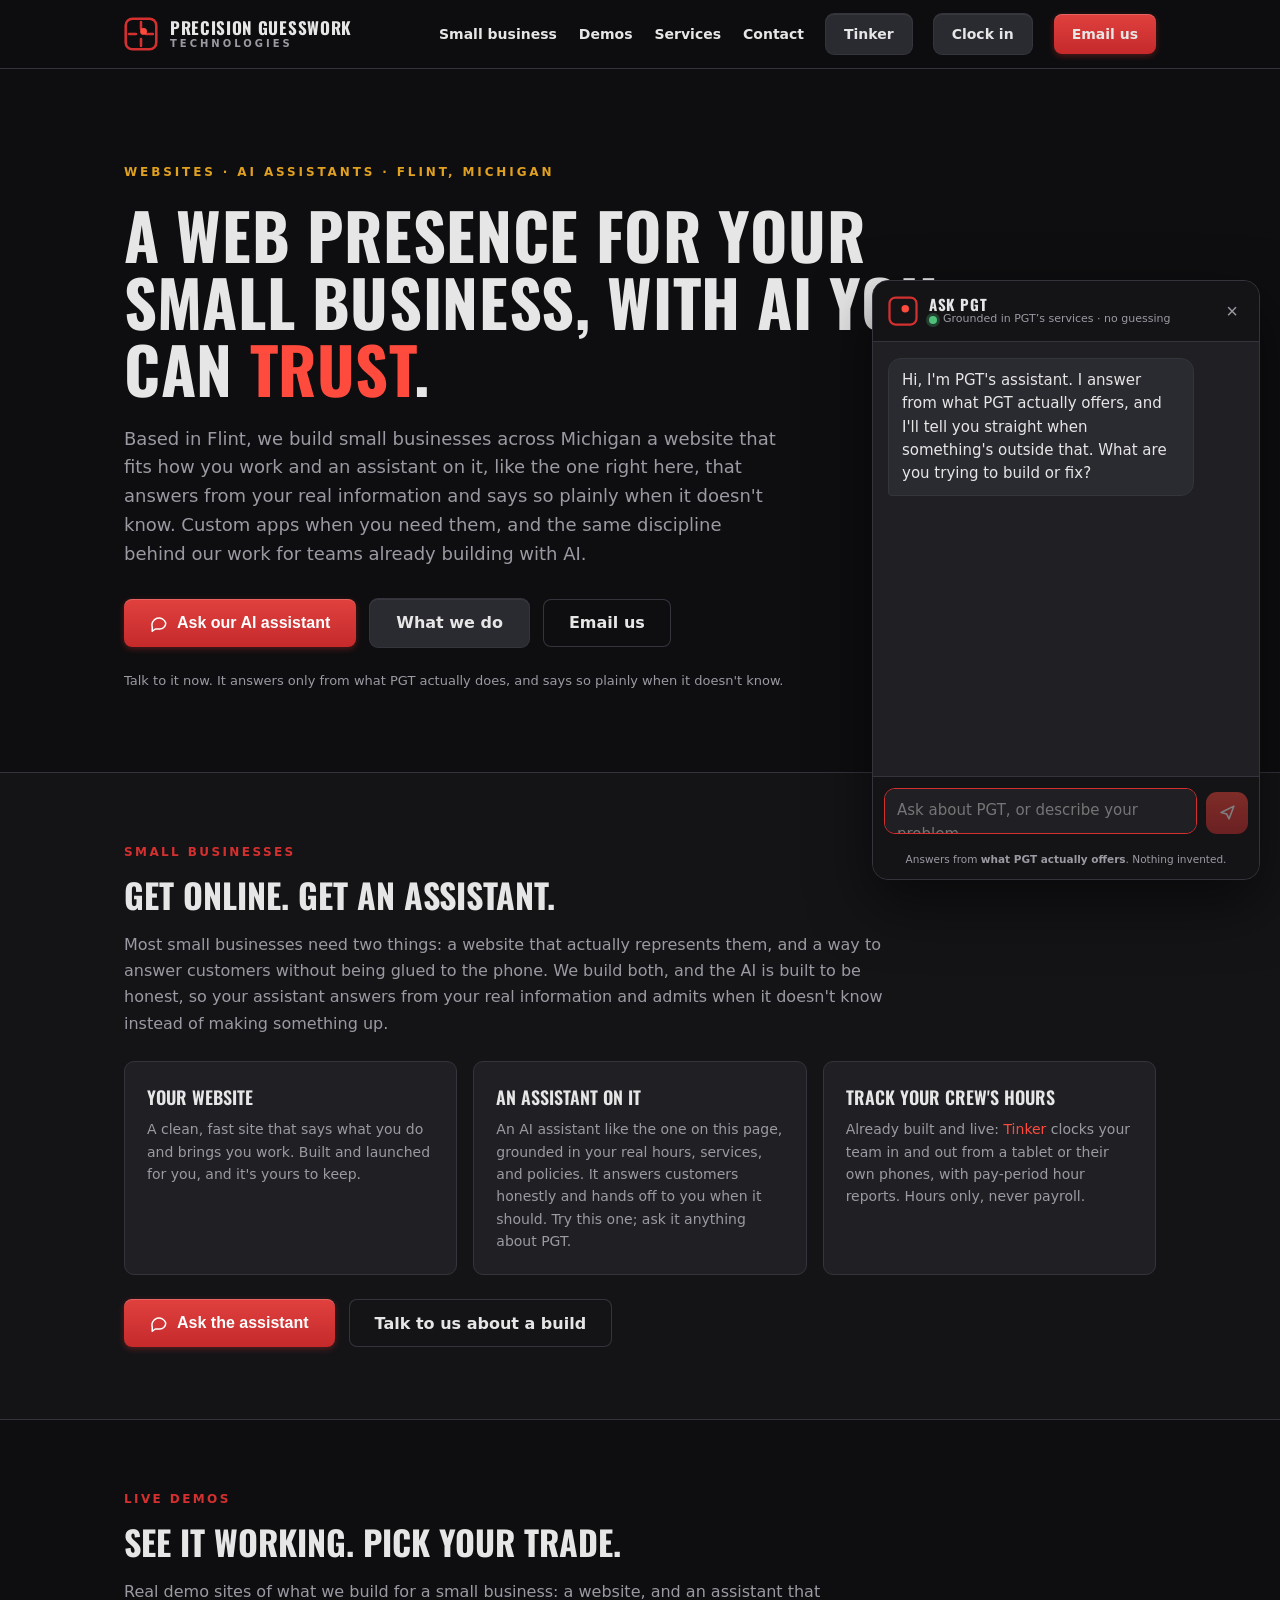
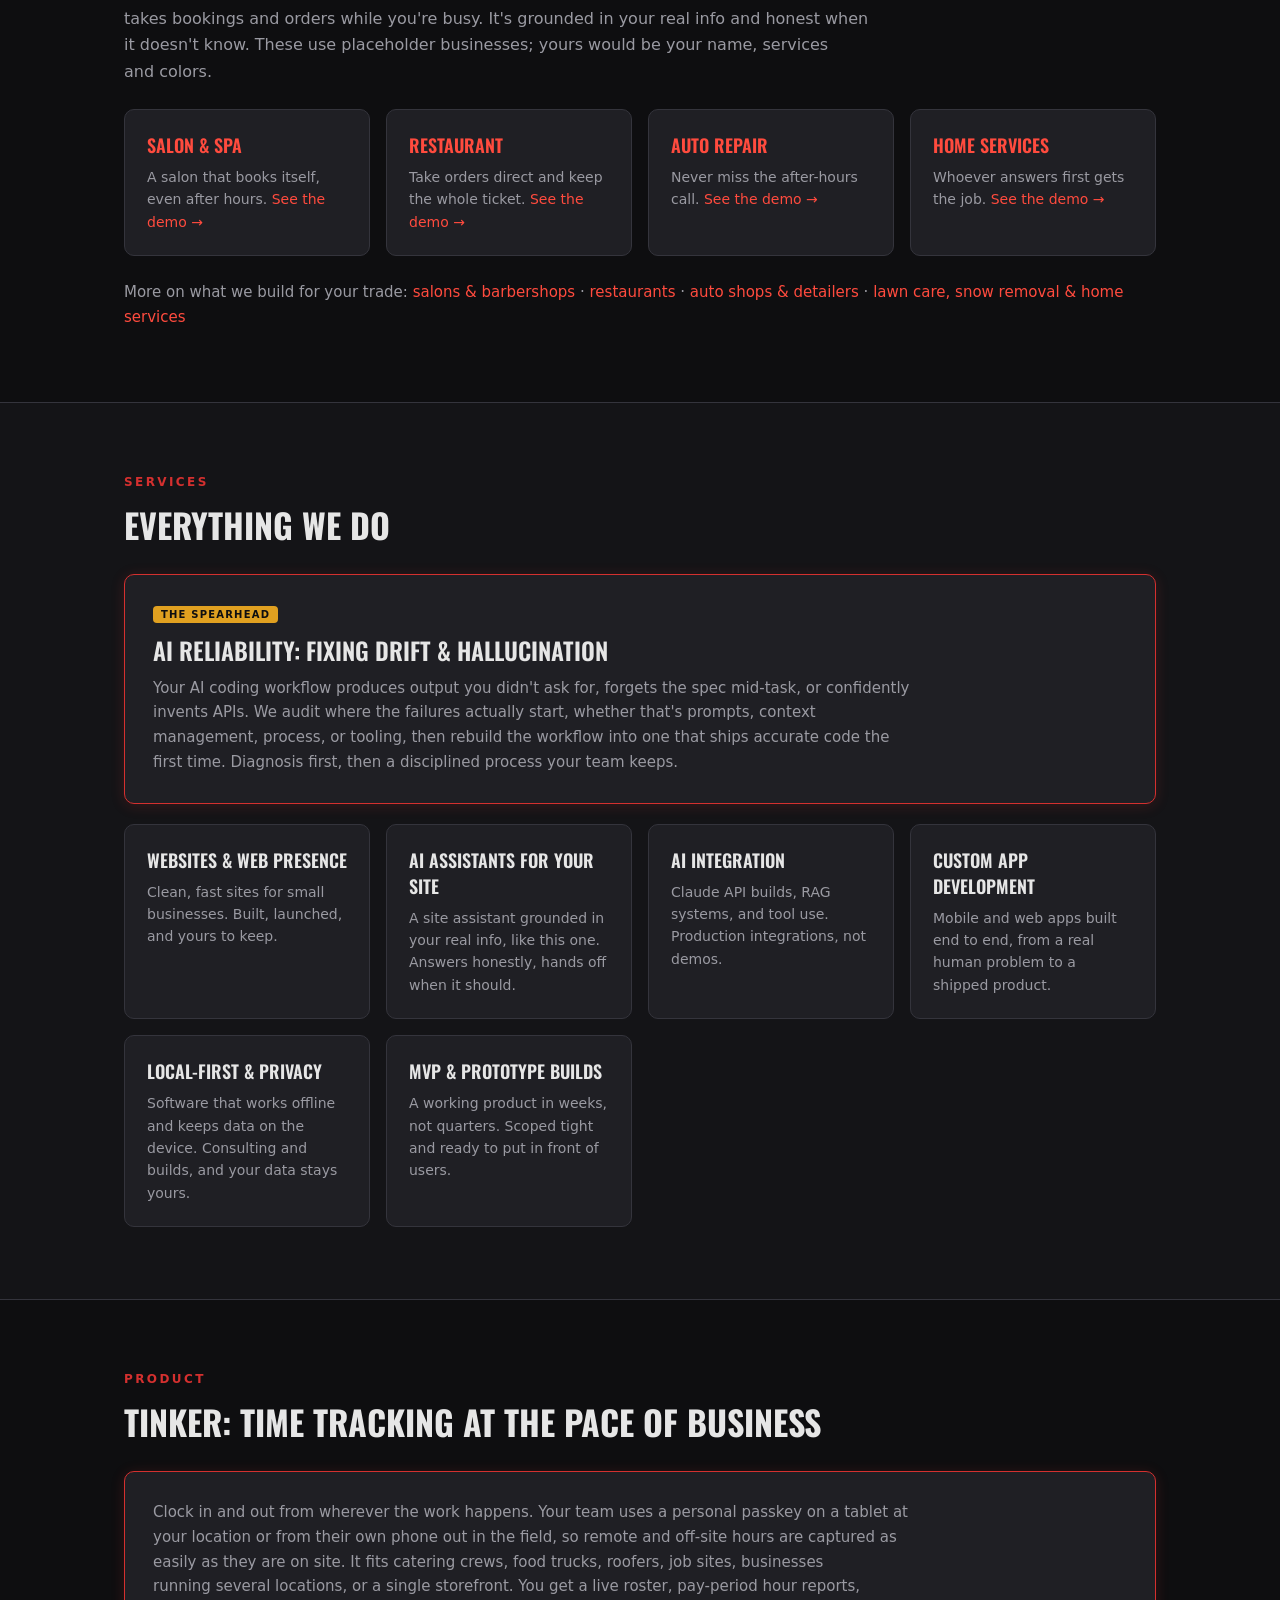
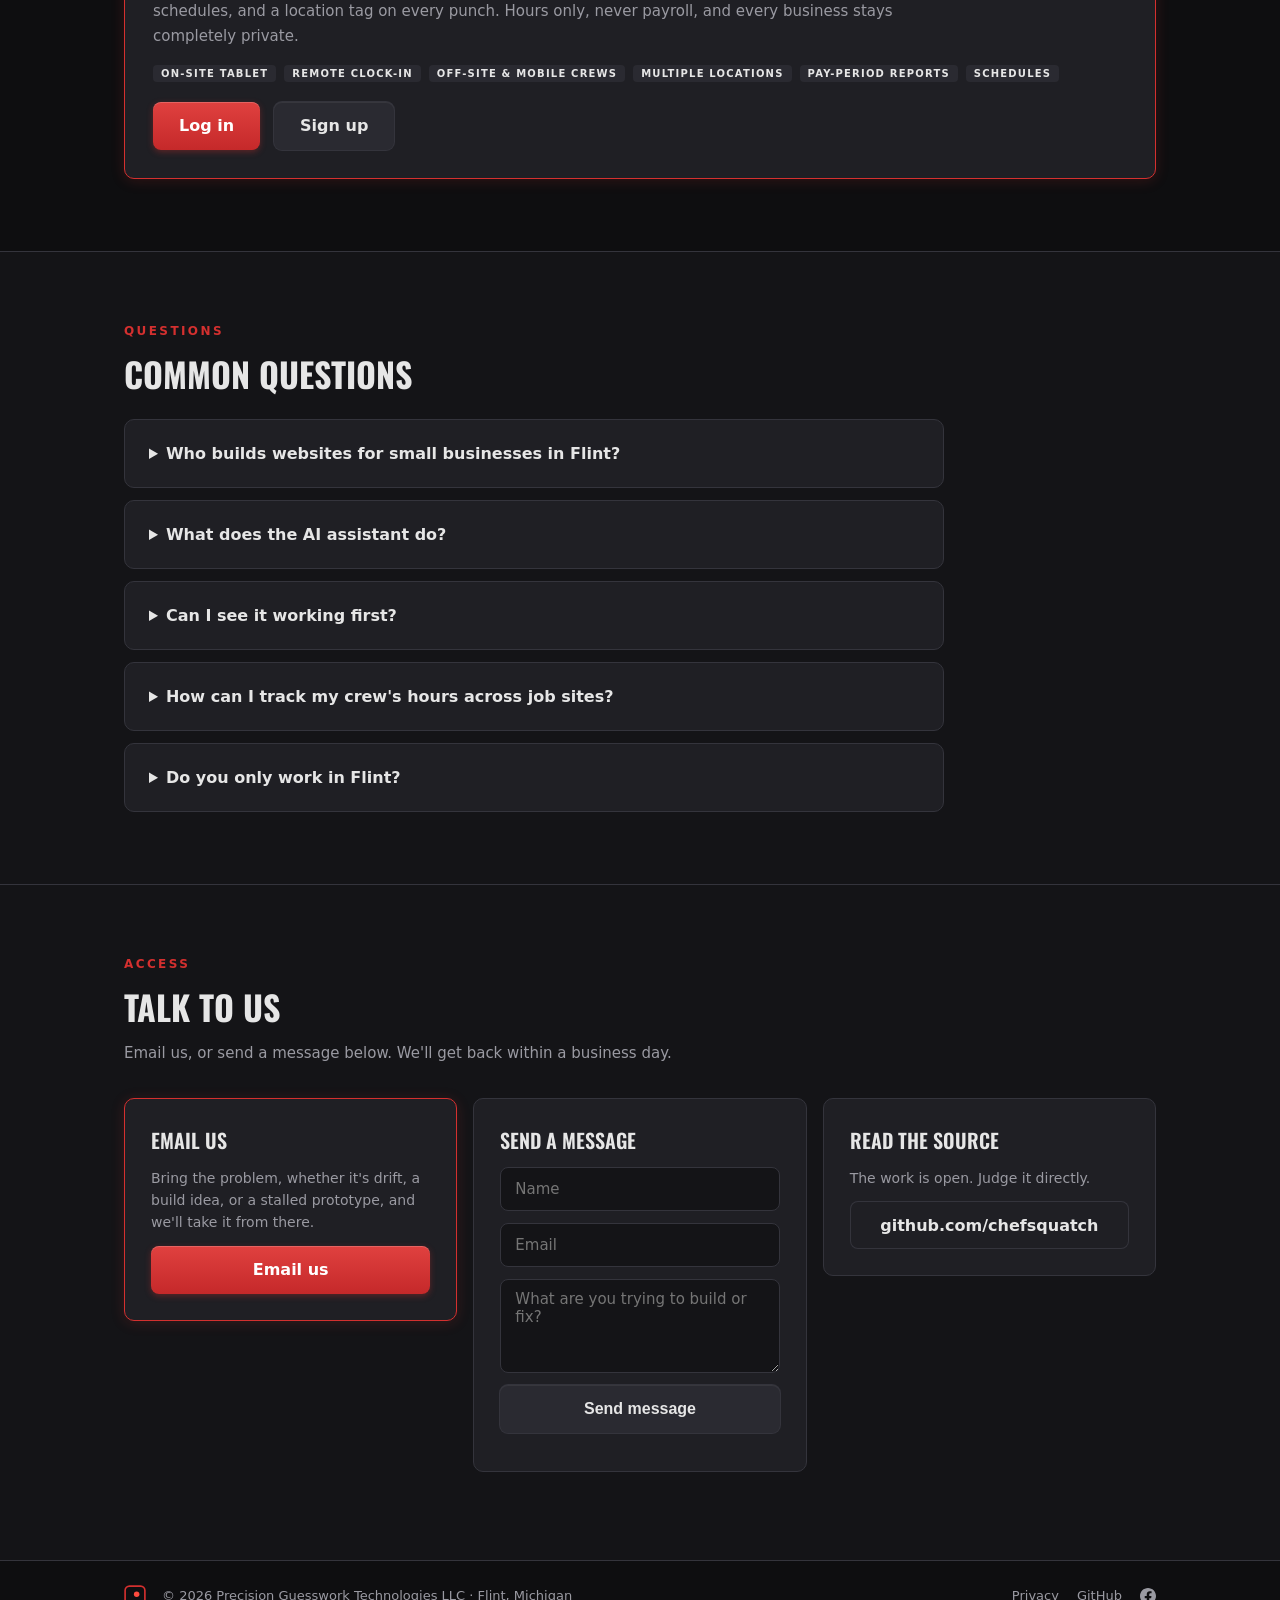
==== commit 4143c8aa: "SEO and AI search: Flint-local copy, structured data, FAQ, trade pages, sitemap - Title, description" ====
--- a/index.html
+++ b/index.html
@@ -4,11 +4,15 @@
 <meta charset="utf-8">
 <meta name="viewport" content="width=device-width, initial-scale=1">
 <meta name="theme-color" content="#0d0d0d">
-<title>Precision Guesswork Technologies | Websites, AI Assistants &amp; Reliable Software for Small Business</title>
-<meta name="description" content="Precision Guesswork Technologies builds small businesses a web presence that works: websites, on-site AI assistants that answer honestly, custom apps, and AI-reliability work for teams already building with AI.">
-<meta property="og:title" content="Precision Guesswork Technologies">
-<meta property="og:description" content="Websites and honest AI assistants for small businesses, plus custom apps and AI-reliability work. Built clean, honest when it doesn't know.">
+<title>Precision Guesswork Technologies | Small Business Websites &amp; AI Assistants in Flint, MI</title>
+<meta name="description" content="Precision Guesswork Technologies is a Flint, Michigan studio that builds small businesses websites with an honest AI assistant that answers customers and takes bookings, plus Tinker, a phone time clock for crews.">
+<link rel="canonical" href="https://precisionguessworktech.com/">
+<meta property="og:title" content="Precision Guesswork Technologies | Flint, MI">
+<meta property="og:description" content="Websites and honest AI assistants for small businesses in Flint and across Michigan, plus custom apps and AI-reliability work.">
 <meta property="og:type" content="website">
+<meta property="og:url" content="https://precisionguessworktech.com/">
+<script type="application/ld+json">{"@context":"https://schema.org","@type":"ProfessionalService","@id":"https://precisionguessworktech.com/#business","name":"Precision Guesswork Technologies LLC","alternateName":"PGT","url":"https://precisionguessworktech.com/","email":"lesfleming@precisionguessworktech.com","description":"A Flint, Michigan studio that builds small businesses websites with an honest AI assistant that answers customers and takes bookings, plus custom apps and the Tinker time clock for crews.","founder":{"@type":"Person","name":"Les Fleming"},"address":{"@type":"PostalAddress","addressLocality":"Flint","addressRegion":"MI","addressCountry":"US"},"areaServed":[{"@type":"City","name":"Flint, Michigan"},{"@type":"AdministrativeArea","name":"Genesee County, Michigan"},{"@type":"State","name":"Michigan"}],"knowsAbout":["Small business websites","AI chat assistants","Online booking","Employee time tracking","AI reliability"],"sameAs":["https://www.facebook.com/profile.php?id=61594731337695","https://github.com/chefsquatch"],"makesOffer":[{"@type":"Offer","itemOffered":{"@type":"Service","name":"Website with an AI assistant for small businesses"}},{"@type":"Offer","itemOffered":{"@type":"SoftwareApplication","name":"Tinker","applicationCategory":"BusinessApplication","operatingSystem":"Web","url":"https://tinker.precisionguessworktech.com/"},"price":"9.99","priceCurrency":"USD","description":"Per month for the whole team, 14-day free trial"}]}</script>
+<script type="application/ld+json">{"@context":"https://schema.org","@type":"FAQPage","mainEntity":[{"@type":"Question","name":"Who builds websites for small businesses in Flint, Michigan?","acceptedAnswer":{"@type":"Answer","text":"Precision Guesswork Technologies (PGT) is a small studio based in Flint, Michigan that builds websites for salons, barbershops, restaurants, auto shops, detailers, lawn care, snow removal and other small businesses, with an AI assistant that answers customers and takes bookings."}},{"@type":"Question","name":"What does the AI assistant do?","acceptedAnswer":{"@type":"Answer","text":"It answers customer questions from the business's real information, such as hours, services and prices the owner chooses to list, takes booking, order or quote requests, and says plainly when it doesn't know instead of making something up."}},{"@type":"Question","name":"Can I see it working before I sign up?","acceptedAnswer":{"@type":"Answer","text":"Yes. Live demos for a salon, a restaurant, an auto shop and a home services company are at demos.precisionguessworktech.com."}},{"@type":"Question","name":"How can I track my crew's hours across job sites?","acceptedAnswer":{"@type":"Answer","text":"Tinker, made by PGT, lets employees clock in and out from a shared tablet or their own phones, tags the location of each punch, and gives pay-period hour reports. It is $9.99 a month for the whole team with a 14-day free trial."}},{"@type":"Question","name":"Do you only work in Flint?","acceptedAnswer":{"@type":"Answer","text":"No. PGT is based in Flint and works with businesses across Genesee County and the rest of Michigan, mostly by text and email."}}]}</script>
 <link rel="icon" type="image/svg+xml" href="assets/favicon.svg">
 <link rel="preconnect" href="https://fonts.googleapis.com">
 <link rel="preconnect" href="https://fonts.gstatic.com" crossorigin>
@@ -88,9 +92,9 @@
 
 <section style="border-bottom:1px solid var(--line);background:var(--bg-deep)">
   <div class="wrap" style="padding-top:96px;padding-bottom:84px;display:flex;flex-direction:column;gap:22px">
-    <div style="font-size:12px;font-weight:600;letter-spacing:.24em;text-transform:uppercase;color:var(--amber)">Websites · AI assistants · Reliable software</div>
+    <div style="font-size:12px;font-weight:600;letter-spacing:.24em;text-transform:uppercase;color:var(--amber)">Websites · AI assistants · Flint, Michigan</div>
     <h1 class="display" style="margin:0;font-weight:700;font-size:clamp(38px,6vw,64px);line-height:1.05;letter-spacing:.01em;max-width:820px;text-wrap:pretty">A web presence for your small business, with AI you can <span style="color:var(--red-hot)">trust</span>.</h1>
-    <p style="margin:0;font-size:18px;line-height:1.6;color:var(--muted);max-width:660px;text-wrap:pretty">We build small businesses a website that fits how you work and an assistant on it, like the one right here, that answers from your real information and says so plainly when it doesn't know. Custom apps when you need them, and the same discipline behind our work for teams already building with AI.</p>
+    <p style="margin:0;font-size:18px;line-height:1.6;color:var(--muted);max-width:660px;text-wrap:pretty">Based in Flint, we build small businesses across Michigan a website that fits how you work and an assistant on it, like the one right here, that answers from your real information and says so plainly when it doesn't know. Custom apps when you need them, and the same discipline behind our work for teams already building with AI.</p>
     <div style="display:flex;gap:14px;flex-wrap:wrap;margin-top:8px">
       <button class="btn btn-pri" type="button" style="gap:9px" onclick="window.pgtAssistant.open()">
         <svg width="18" height="18" viewBox="0 0 24 24" fill="none" aria-hidden="true"><path d="M21 12a8 8 0 0 1-8 8H7l-4 3v-5.5A8 8 0 1 1 21 12Z" stroke="#fff" stroke-width="2" stroke-linejoin="round"/></svg>
@@ -155,6 +159,7 @@
         <p style="margin:0;font-size:14px;line-height:1.6;color:var(--muted)">Whoever answers first gets the job. <span style="color:var(--red-hot)">See the demo →</span></p>
       </a>
     </div>
+    <p style="margin:24px 0 0;font-size:15px;line-height:1.65;color:var(--muted)">More on what we build for your trade: <a href="websites-for-salons.html">salons &amp; barbershops</a> · <a href="websites-for-restaurants.html">restaurants</a> · <a href="websites-for-auto-shops.html">auto shops &amp; detailers</a> · <a href="websites-for-lawn-and-snow.html">lawn care, snow removal &amp; home services</a></p>
   </div>
 </section>
 
@@ -218,6 +223,20 @@
   </div>
 </section>
 
+<section id="faq" style="border-bottom:1px solid var(--line)">
+  <div class="wrap" style="padding-top:72px;padding-bottom:72px">
+    <div class="kicker">Questions</div>
+    <h2 class="h2 display">Common questions</h2>
+    <div style="display:flex;flex-direction:column;gap:12px;max-width:820px;margin-top:20px">
+      <details class="card"><summary style="cursor:pointer;font-weight:700;font-size:16px">Who builds websites for small businesses in Flint?</summary><p style="margin:12px 0 0;font-size:15px;line-height:1.65;color:var(--muted)">We do. Precision Guesswork Technologies is a small studio based in Flint, Michigan. We build websites for salons, barbershops, restaurants, auto shops, detailers, lawn care, snow removal and other small businesses, with an AI assistant that answers customers and takes bookings.</p></details>
+      <details class="card"><summary style="cursor:pointer;font-weight:700;font-size:16px">What does the AI assistant do?</summary><p style="margin:12px 0 0;font-size:15px;line-height:1.65;color:var(--muted)">It answers customer questions from your real information, like hours, services and the prices you choose to list. It takes booking, order or quote requests, and it says plainly when it doesn't know instead of making something up.</p></details>
+      <details class="card"><summary style="cursor:pointer;font-weight:700;font-size:16px">Can I see it working first?</summary><p style="margin:12px 0 0;font-size:15px;line-height:1.65;color:var(--muted)">Yes. Try the <a href="https://demos.precisionguessworktech.com" target="_blank" rel="noopener">live demos</a> for a salon, a restaurant, an auto shop and a home services company, or ask the assistant on this page.</p></details>
+      <details class="card"><summary style="cursor:pointer;font-weight:700;font-size:16px">How can I track my crew's hours across job sites?</summary><p style="margin:12px 0 0;font-size:15px;line-height:1.65;color:var(--muted)"><a href="#tinker">Tinker</a> lets your team clock in and out from a shared tablet or their own phones, tags the location of each punch, and gives you pay-period hour reports. It's $9.99 a month for the whole team, with a 14-day free trial.</p></details>
+      <details class="card"><summary style="cursor:pointer;font-weight:700;font-size:16px">Do you only work in Flint?</summary><p style="margin:12px 0 0;font-size:15px;line-height:1.65;color:var(--muted)">No. We're based in Flint and work with businesses across Genesee County and the rest of Michigan, mostly by text and email.</p></details>
+    </div>
+  </div>
+</section>
+
 <section id="contact">
   <div class="wrap" style="padding-top:72px;padding-bottom:88px">
     <div class="kicker">Access</div>
@@ -256,7 +275,7 @@
       <rect x="2" y="2" width="36" height="36" rx="8" fill="none" stroke="#d4302f" stroke-width="3"/>
       <circle cx="23" cy="17" r="5" fill="#ff4b3e"/>
     </svg>
-    <span>© 2026 Precision Guesswork Technologies LLC</span>
+    <span>© 2026 Precision Guesswork Technologies LLC · Flint, Michigan</span>
     <span style="margin-left:auto;display:flex;gap:18px">
       <a href="privacy.html">Privacy</a>
       <a href="https://github.com/chefsquatch" target="_blank" rel="noopener">GitHub</a>
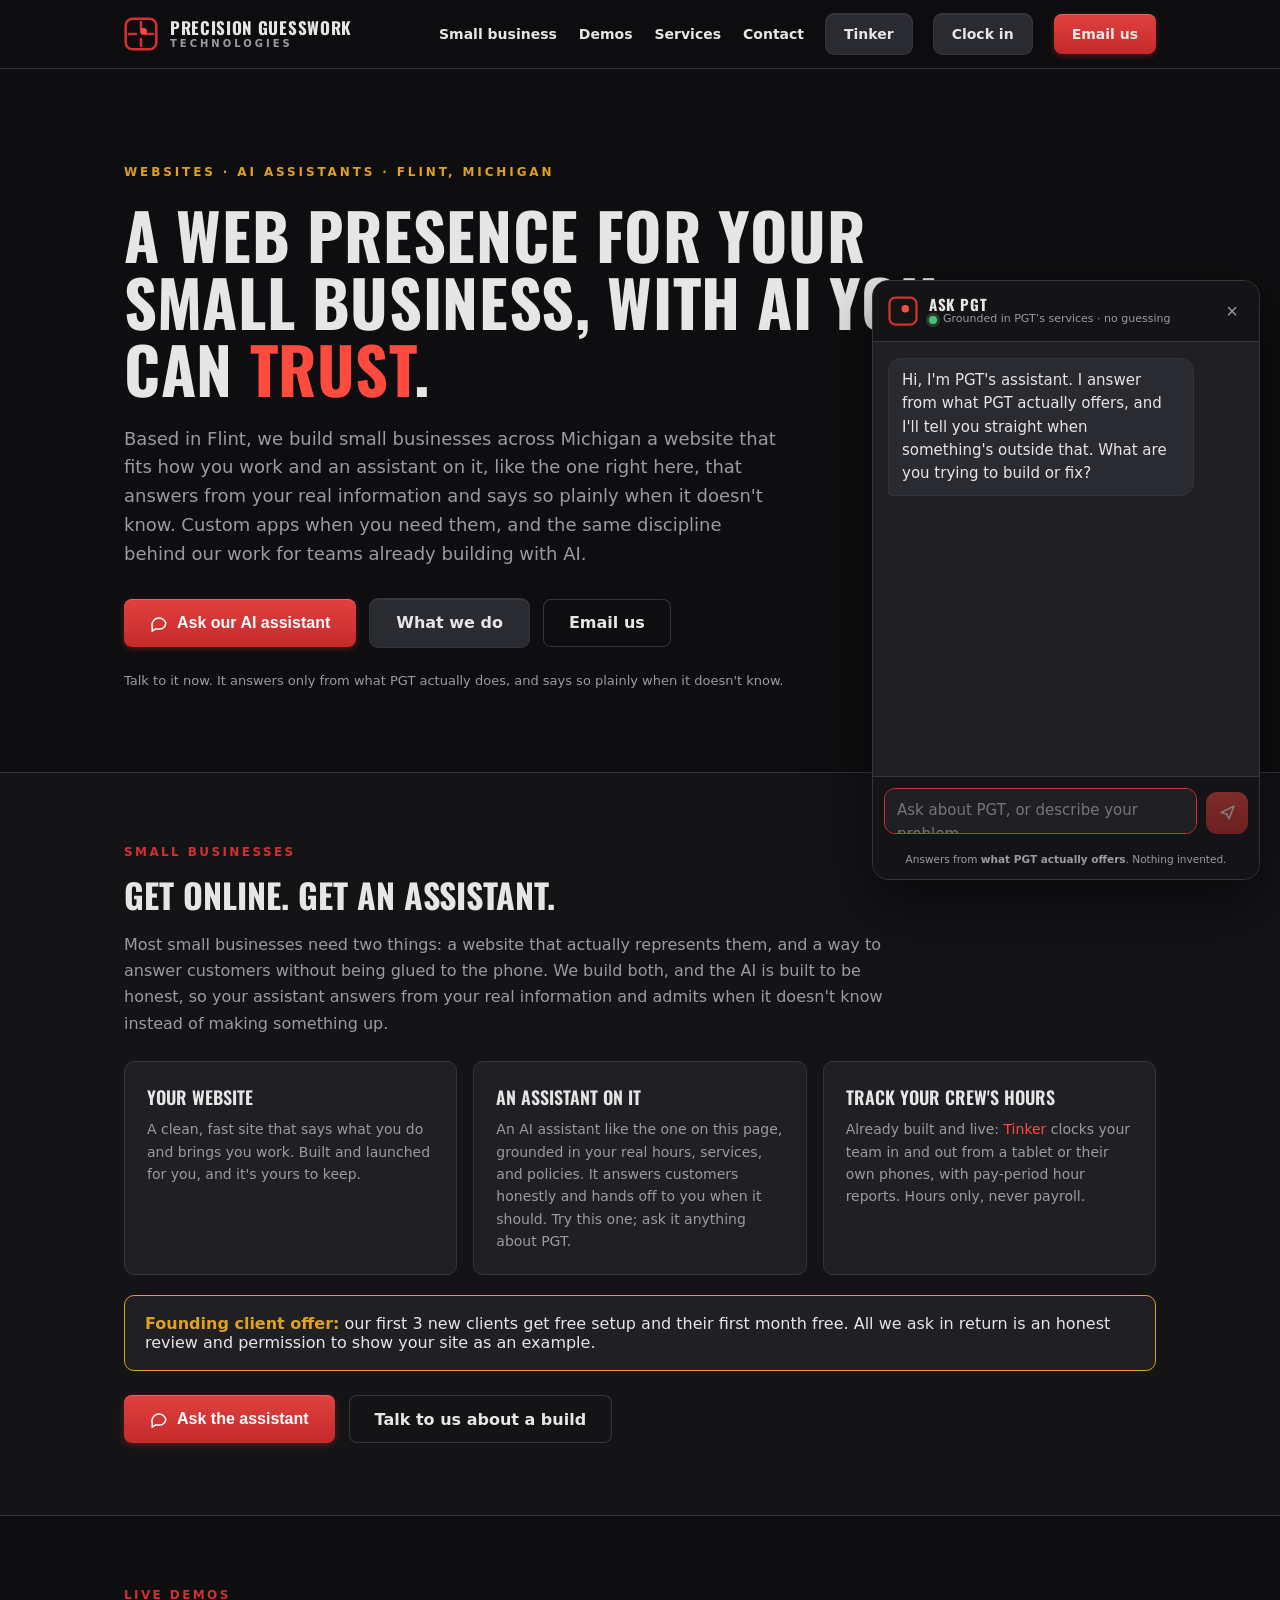
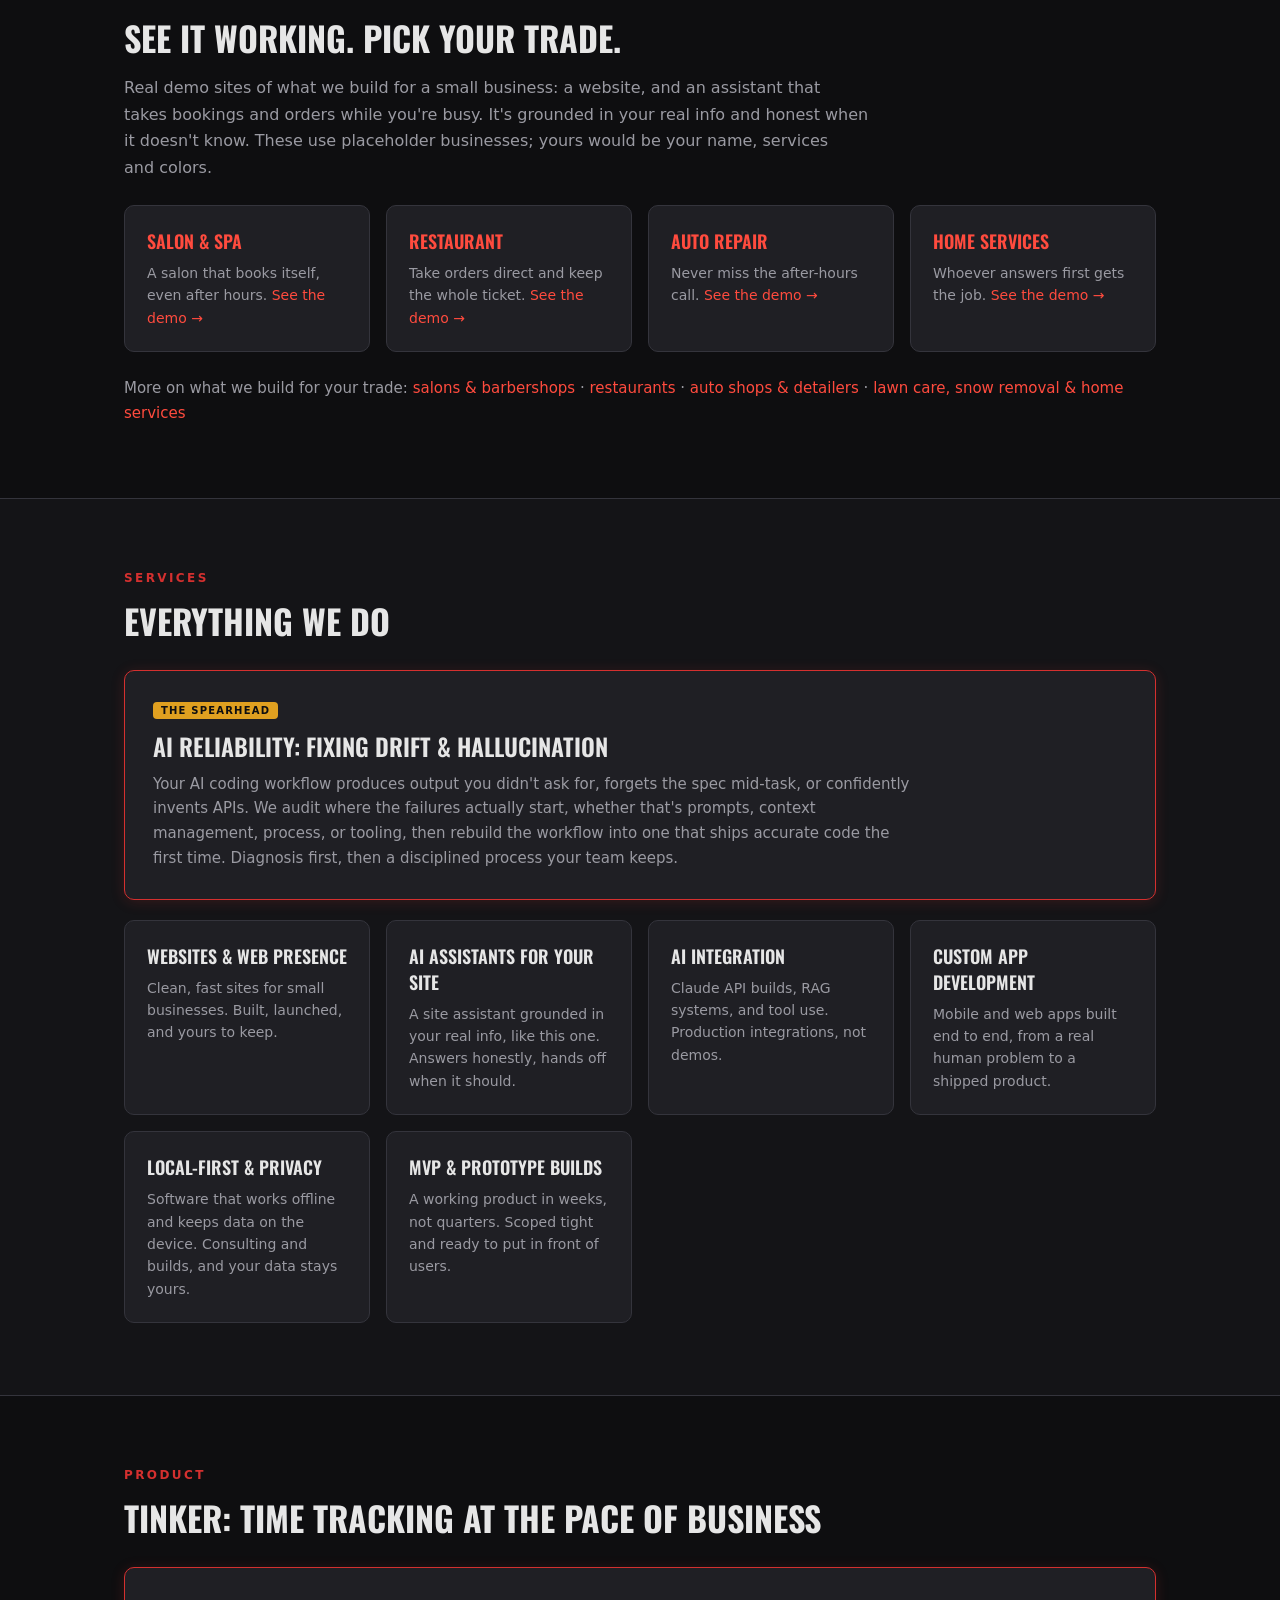
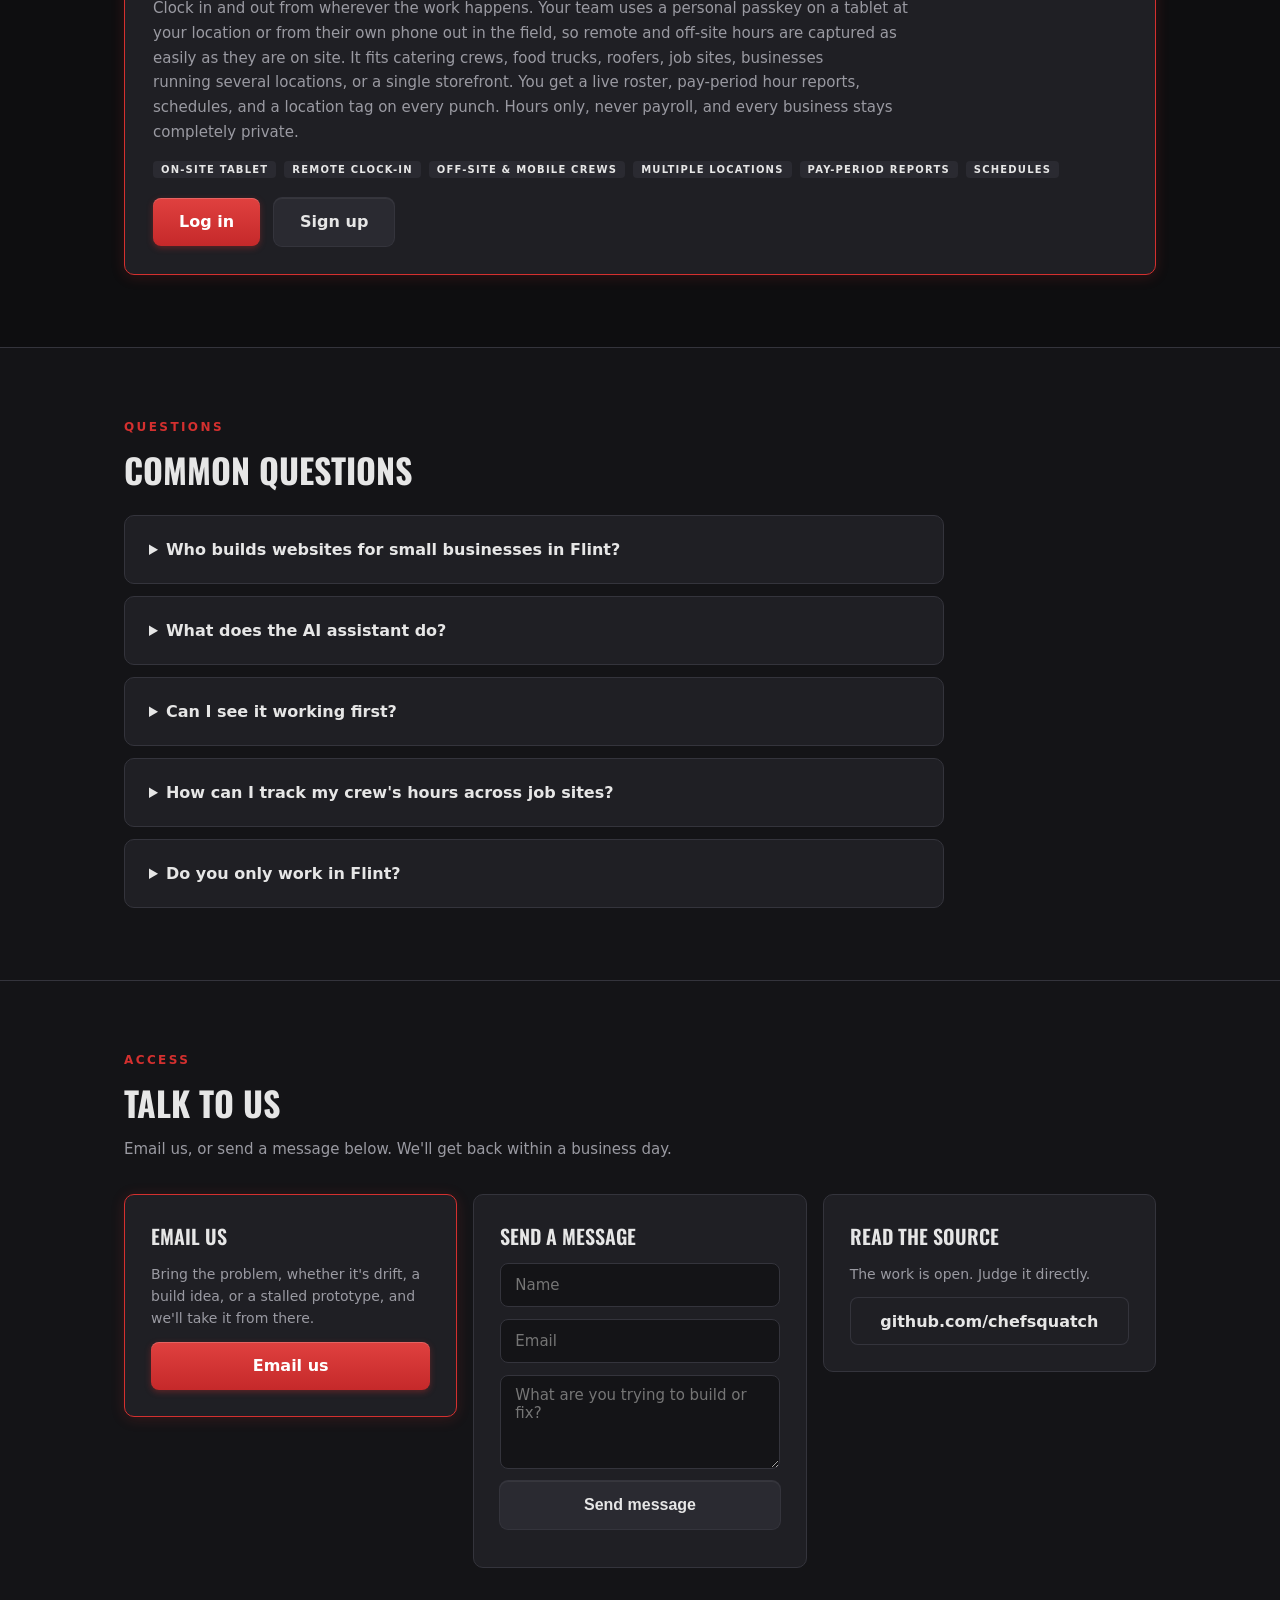
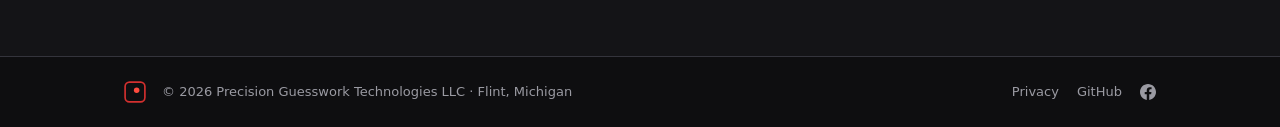
==== commit 7b4a8416: "Founding client offer: first 3 new clients get free setup and first month free Co-Authored-By: Claud" ====
--- a/index.html
+++ b/index.html
@@ -126,6 +126,7 @@
         <p style="margin:0;font-size:14px;line-height:1.6;color:var(--muted)">Already built and live: <a href="#tinker">Tinker</a> clocks your team in and out from a tablet or their own phones, with pay-period hour reports. Hours only, never payroll.</p>
       </div>
     </div>
+    <div class="card" style="margin-top:20px;border-color:var(--amber);padding:18px 20px"><strong style="color:var(--amber)">Founding client offer:</strong> our first 3 new clients get free setup and their first month free. All we ask in return is an honest review and permission to show your site as an example.</div>
     <div style="display:flex;gap:14px;flex-wrap:wrap;margin-top:24px">
       <button class="btn btn-pri" type="button" style="gap:9px" onclick="window.pgtAssistant.open()">
         <svg width="18" height="18" viewBox="0 0 24 24" fill="none" aria-hidden="true"><path d="M21 12a8 8 0 0 1-8 8H7l-4 3v-5.5A8 8 0 1 1 21 12Z" stroke="#fff" stroke-width="2" stroke-linejoin="round"/></svg>
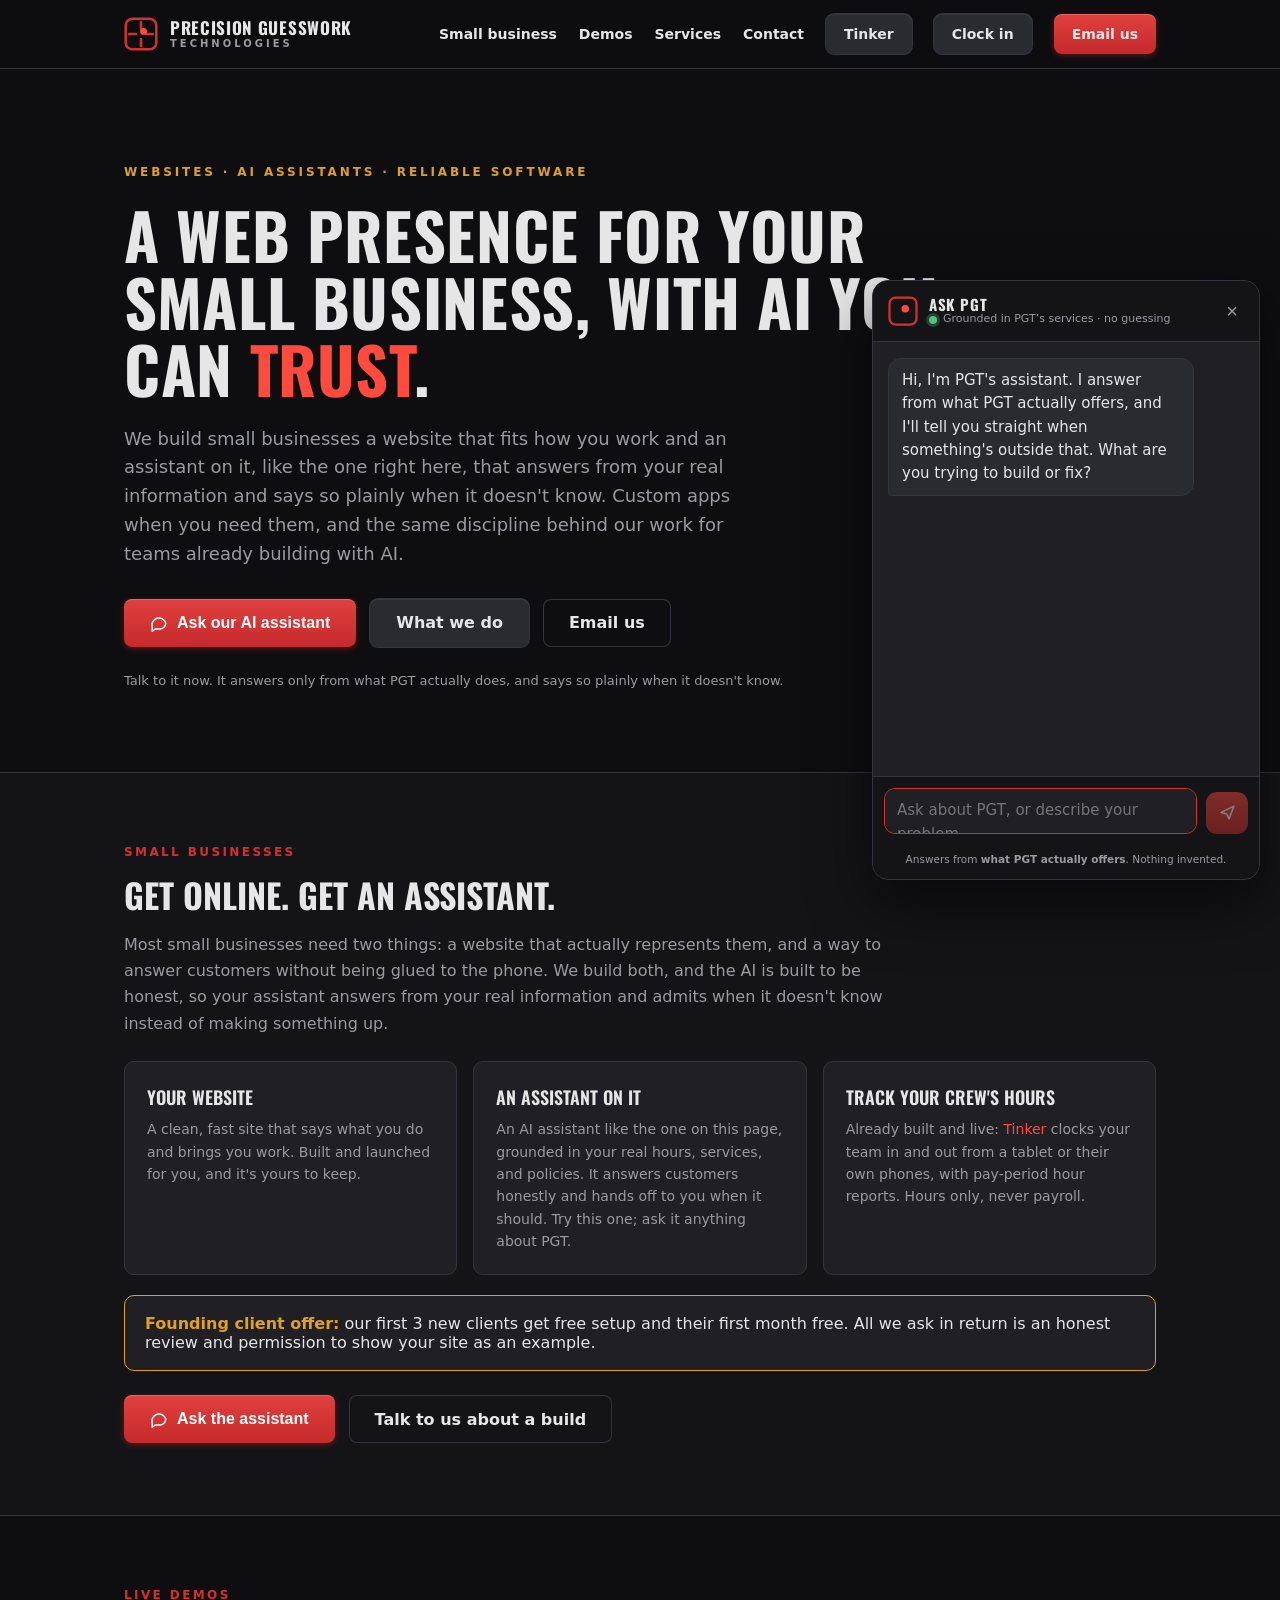
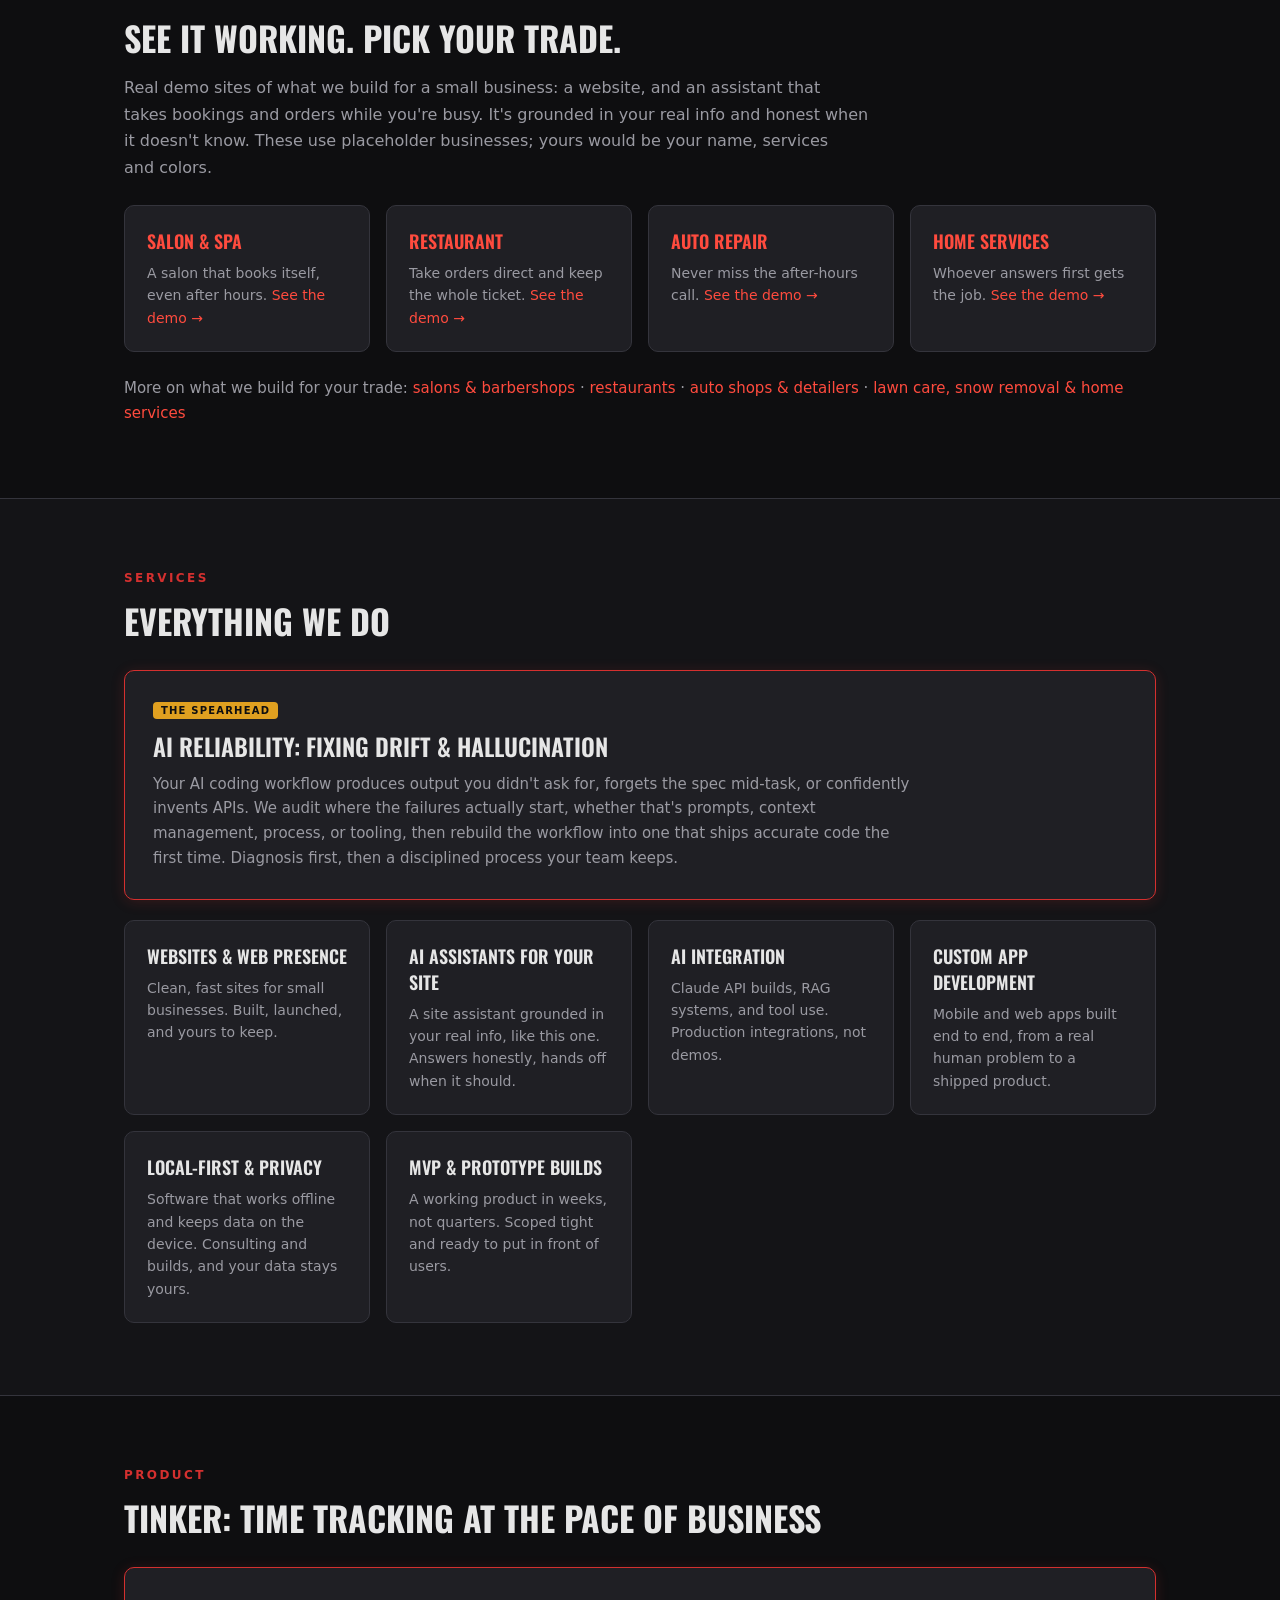
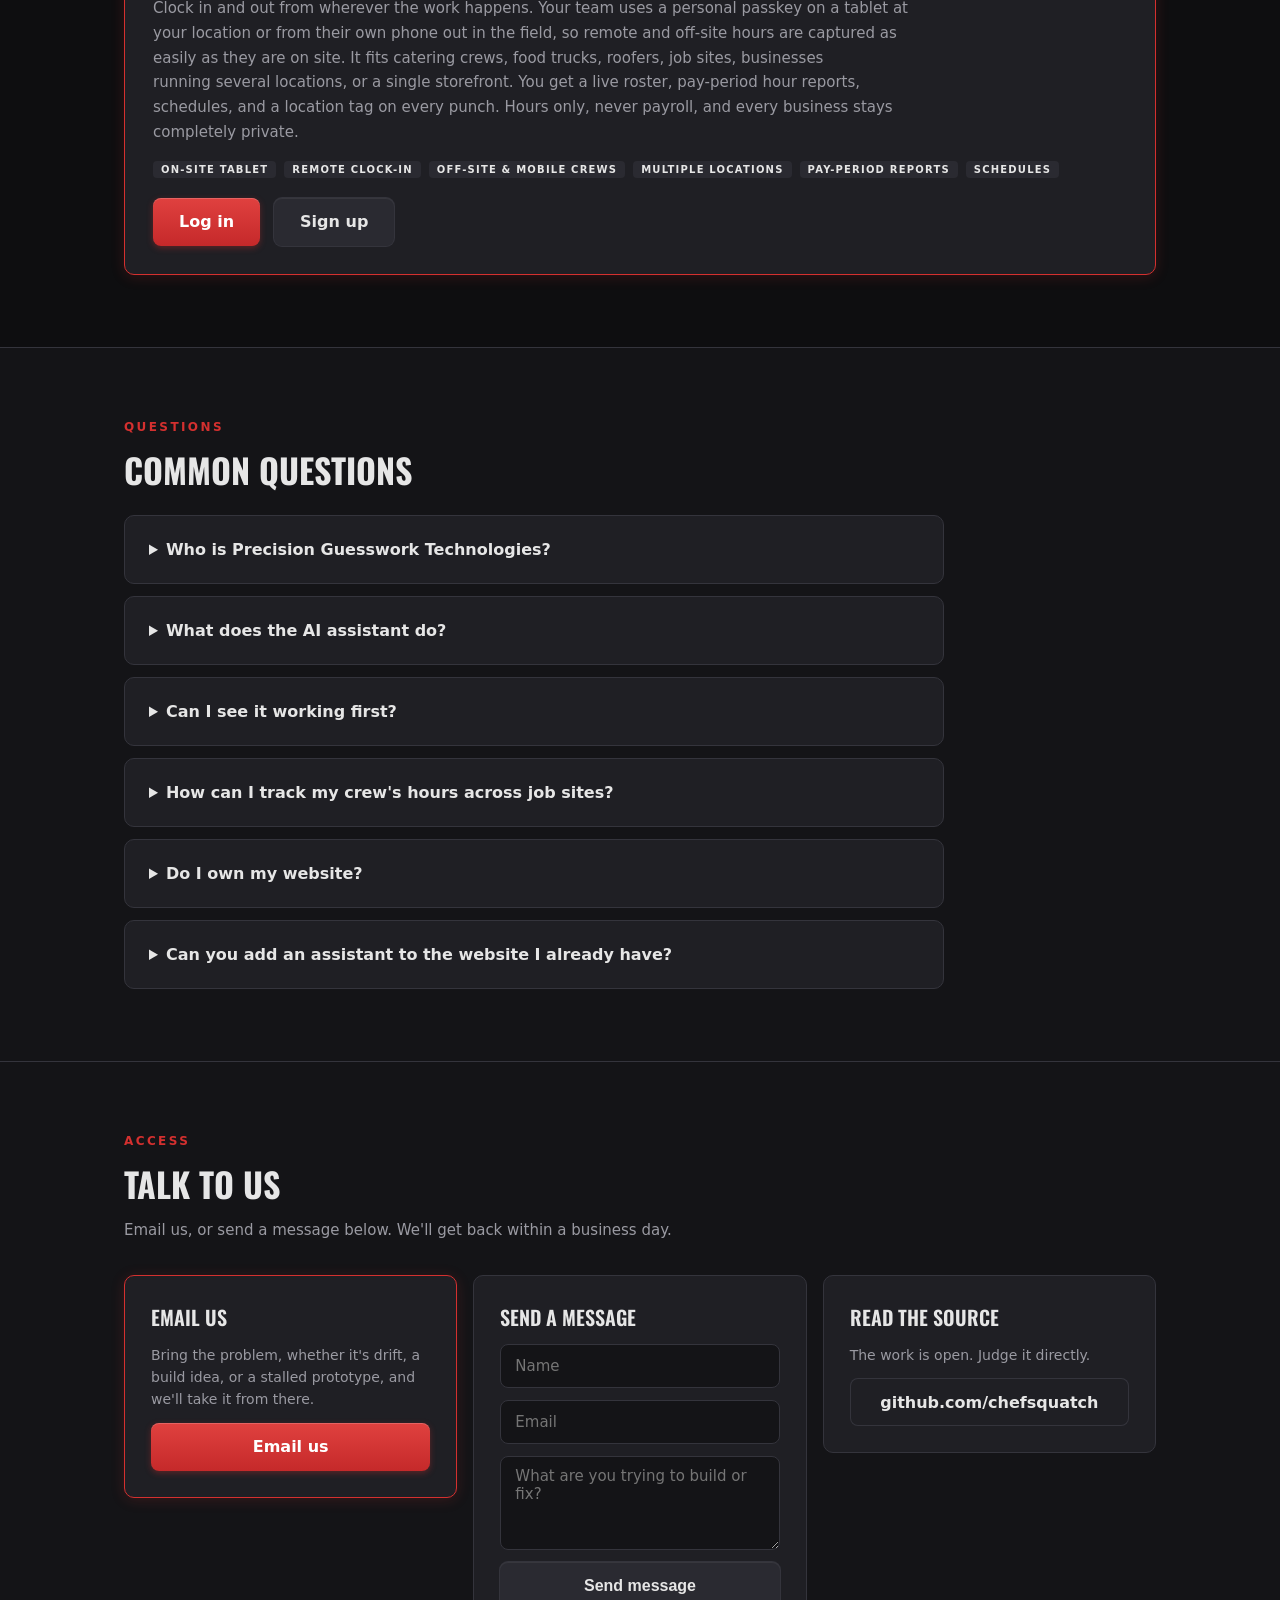
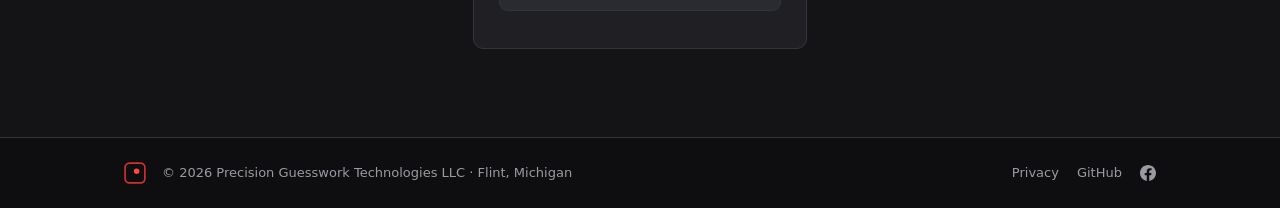
==== commit 770ae748: "Widen positioning: based in Flint, working with businesses anywhere Titles and copy no longer Flint-" ====
--- a/index.html
+++ b/index.html
@@ -4,15 +4,15 @@
 <meta charset="utf-8">
 <meta name="viewport" content="width=device-width, initial-scale=1">
 <meta name="theme-color" content="#0d0d0d">
-<title>Precision Guesswork Technologies | Small Business Websites &amp; AI Assistants in Flint, MI</title>
-<meta name="description" content="Precision Guesswork Technologies is a Flint, Michigan studio that builds small businesses websites with an honest AI assistant that answers customers and takes bookings, plus Tinker, a phone time clock for crews.">
+<title>Precision Guesswork Technologies | Small Business Websites &amp; Honest AI Assistants</title>
+<meta name="description" content="Precision Guesswork Technologies builds small businesses anywhere a website with an honest AI assistant that answers customers and takes bookings, plus Tinker, a phone time clock for crews.">
 <link rel="canonical" href="https://precisionguessworktech.com/">
-<meta property="og:title" content="Precision Guesswork Technologies | Flint, MI">
-<meta property="og:description" content="Websites and honest AI assistants for small businesses in Flint and across Michigan, plus custom apps and AI-reliability work.">
+<meta property="og:title" content="Precision Guesswork Technologies">
+<meta property="og:description" content="Websites and honest AI assistants for small businesses anywhere, plus custom apps and AI-reliability work.">
 <meta property="og:type" content="website">
 <meta property="og:url" content="https://precisionguessworktech.com/">
-<script type="application/ld+json">{"@context":"https://schema.org","@type":"ProfessionalService","@id":"https://precisionguessworktech.com/#business","name":"Precision Guesswork Technologies LLC","alternateName":"PGT","url":"https://precisionguessworktech.com/","email":"lesfleming@precisionguessworktech.com","description":"A Flint, Michigan studio that builds small businesses websites with an honest AI assistant that answers customers and takes bookings, plus custom apps and the Tinker time clock for crews.","founder":{"@type":"Person","name":"Les Fleming"},"address":{"@type":"PostalAddress","addressLocality":"Flint","addressRegion":"MI","addressCountry":"US"},"areaServed":[{"@type":"City","name":"Flint, Michigan"},{"@type":"AdministrativeArea","name":"Genesee County, Michigan"},{"@type":"State","name":"Michigan"}],"knowsAbout":["Small business websites","AI chat assistants","Online booking","Employee time tracking","AI reliability"],"sameAs":["https://www.facebook.com/profile.php?id=61594731337695","https://github.com/chefsquatch"],"makesOffer":[{"@type":"Offer","itemOffered":{"@type":"Service","name":"Website with an AI assistant for small businesses"}},{"@type":"Offer","itemOffered":{"@type":"SoftwareApplication","name":"Tinker","applicationCategory":"BusinessApplication","operatingSystem":"Web","url":"https://tinker.precisionguessworktech.com/"},"price":"9.99","priceCurrency":"USD","description":"Per month for the whole team, 14-day free trial"}]}</script>
-<script type="application/ld+json">{"@context":"https://schema.org","@type":"FAQPage","mainEntity":[{"@type":"Question","name":"Who builds websites for small businesses in Flint, Michigan?","acceptedAnswer":{"@type":"Answer","text":"Precision Guesswork Technologies (PGT) is a small studio based in Flint, Michigan that builds websites for salons, barbershops, restaurants, auto shops, detailers, lawn care, snow removal and other small businesses, with an AI assistant that answers customers and takes bookings."}},{"@type":"Question","name":"What does the AI assistant do?","acceptedAnswer":{"@type":"Answer","text":"It answers customer questions from the business's real information, such as hours, services and prices the owner chooses to list, takes booking, order or quote requests, and says plainly when it doesn't know instead of making something up."}},{"@type":"Question","name":"Can I see it working before I sign up?","acceptedAnswer":{"@type":"Answer","text":"Yes. Live demos for a salon, a restaurant, an auto shop and a home services company are at demos.precisionguessworktech.com."}},{"@type":"Question","name":"How can I track my crew's hours across job sites?","acceptedAnswer":{"@type":"Answer","text":"Tinker, made by PGT, lets employees clock in and out from a shared tablet or their own phones, tags the location of each punch, and gives pay-period hour reports. It is $9.99 a month for the whole team with a 14-day free trial."}},{"@type":"Question","name":"Do you only work in Flint?","acceptedAnswer":{"@type":"Answer","text":"No. PGT is based in Flint and works with businesses across Genesee County and the rest of Michigan, mostly by text and email."}}]}</script>
+<script type="application/ld+json">{"@context":"https://schema.org","@type":"ProfessionalService","@id":"https://precisionguessworktech.com/#business","name":"Precision Guesswork Technologies LLC","alternateName":"PGT","url":"https://precisionguessworktech.com/","email":"lesfleming@precisionguessworktech.com","description":"A studio based in Flint, Michigan that builds small businesses anywhere websites with an honest AI assistant that answers customers and takes bookings, plus custom apps and the Tinker time clock for crews.","founder":{"@type":"Person","name":"Les Fleming"},"address":{"@type":"PostalAddress","addressLocality":"Flint","addressRegion":"MI","addressCountry":"US"},"areaServed":{"@type":"Country","name":"United States"},"knowsAbout":["Small business websites","AI chat assistants","Online booking","Employee time tracking","AI reliability"],"sameAs":["https://www.facebook.com/profile.php?id=61594731337695","https://github.com/chefsquatch"],"makesOffer":[{"@type":"Offer","itemOffered":{"@type":"Service","name":"Website with an AI assistant for small businesses"}},{"@type":"Offer","itemOffered":{"@type":"SoftwareApplication","name":"Tinker","applicationCategory":"BusinessApplication","operatingSystem":"Web","url":"https://tinker.precisionguessworktech.com/"},"price":"9.99","priceCurrency":"USD","description":"Per month for the whole team, 14-day free trial"}]}</script>
+<script type="application/ld+json">{"@context":"https://schema.org","@type":"FAQPage","mainEntity":[{"@type":"Question","name":"Who is Precision Guesswork Technologies?","acceptedAnswer":{"@type":"Answer","text":"Precision Guesswork Technologies (PGT) is a small studio based in Flint, Michigan that builds small businesses anywhere a website, for websites for salons, barbershops, restaurants, auto shops, detailers, lawn care, snow removal and other small businesses, with an AI assistant that answers customers and takes bookings."}},{"@type":"Question","name":"What does the AI assistant do?","acceptedAnswer":{"@type":"Answer","text":"It answers customer questions from the business's real information, such as hours, services and prices the owner chooses to list, takes booking, order or quote requests, and says plainly when it doesn't know instead of making something up."}},{"@type":"Question","name":"Can I see it working before I sign up?","acceptedAnswer":{"@type":"Answer","text":"Yes. Live demos for a salon, a restaurant, an auto shop and a home services company are at demos.precisionguessworktech.com."}},{"@type":"Question","name":"How can I track my crew's hours across job sites?","acceptedAnswer":{"@type":"Answer","text":"Tinker, made by PGT, lets employees clock in and out from a shared tablet or their own phones, tags the location of each punch, and gives pay-period hour reports. It is $9.99 a month for the whole team with a 14-day free trial."}},{"@type":"Question","name":"Do I own my website?","acceptedAnswer":{"@type":"Answer","text":"Yes. It is built and launched for you, and it is yours to keep."}},{"@type":"Question","name":"Can you add an assistant to the website I already have?","acceptedAnswer":{"@type":"Answer","text":"Yes. The assistant can be added to most existing websites."}}]}</script>
 <link rel="icon" type="image/svg+xml" href="assets/favicon.svg">
 <link rel="preconnect" href="https://fonts.googleapis.com">
 <link rel="preconnect" href="https://fonts.gstatic.com" crossorigin>
@@ -92,9 +92,9 @@
 
 <section style="border-bottom:1px solid var(--line);background:var(--bg-deep)">
   <div class="wrap" style="padding-top:96px;padding-bottom:84px;display:flex;flex-direction:column;gap:22px">
-    <div style="font-size:12px;font-weight:600;letter-spacing:.24em;text-transform:uppercase;color:var(--amber)">Websites · AI assistants · Flint, Michigan</div>
+    <div style="font-size:12px;font-weight:600;letter-spacing:.24em;text-transform:uppercase;color:var(--amber)">Websites · AI assistants · Reliable software</div>
     <h1 class="display" style="margin:0;font-weight:700;font-size:clamp(38px,6vw,64px);line-height:1.05;letter-spacing:.01em;max-width:820px;text-wrap:pretty">A web presence for your small business, with AI you can <span style="color:var(--red-hot)">trust</span>.</h1>
-    <p style="margin:0;font-size:18px;line-height:1.6;color:var(--muted);max-width:660px;text-wrap:pretty">Based in Flint, we build small businesses across Michigan a website that fits how you work and an assistant on it, like the one right here, that answers from your real information and says so plainly when it doesn't know. Custom apps when you need them, and the same discipline behind our work for teams already building with AI.</p>
+    <p style="margin:0;font-size:18px;line-height:1.6;color:var(--muted);max-width:660px;text-wrap:pretty">We build small businesses a website that fits how you work and an assistant on it, like the one right here, that answers from your real information and says so plainly when it doesn't know. Custom apps when you need them, and the same discipline behind our work for teams already building with AI.</p>
     <div style="display:flex;gap:14px;flex-wrap:wrap;margin-top:8px">
       <button class="btn btn-pri" type="button" style="gap:9px" onclick="window.pgtAssistant.open()">
         <svg width="18" height="18" viewBox="0 0 24 24" fill="none" aria-hidden="true"><path d="M21 12a8 8 0 0 1-8 8H7l-4 3v-5.5A8 8 0 1 1 21 12Z" stroke="#fff" stroke-width="2" stroke-linejoin="round"/></svg>
@@ -229,11 +229,12 @@
     <div class="kicker">Questions</div>
     <h2 class="h2 display">Common questions</h2>
     <div style="display:flex;flex-direction:column;gap:12px;max-width:820px;margin-top:20px">
-      <details class="card"><summary style="cursor:pointer;font-weight:700;font-size:16px">Who builds websites for small businesses in Flint?</summary><p style="margin:12px 0 0;font-size:15px;line-height:1.65;color:var(--muted)">We do. Precision Guesswork Technologies is a small studio based in Flint, Michigan. We build websites for salons, barbershops, restaurants, auto shops, detailers, lawn care, snow removal and other small businesses, with an AI assistant that answers customers and takes bookings.</p></details>
+      <details class="card"><summary style="cursor:pointer;font-weight:700;font-size:16px">Who is Precision Guesswork Technologies?</summary><p style="margin:12px 0 0;font-size:15px;line-height:1.65;color:var(--muted)">A small studio based in Flint, Michigan, building for small businesses anywhere. We build websites for salons, barbershops, restaurants, auto shops, detailers, lawn care, snow removal and other small businesses, with an AI assistant that answers customers and takes bookings.</p></details>
       <details class="card"><summary style="cursor:pointer;font-weight:700;font-size:16px">What does the AI assistant do?</summary><p style="margin:12px 0 0;font-size:15px;line-height:1.65;color:var(--muted)">It answers customer questions from your real information, like hours, services and the prices you choose to list. It takes booking, order or quote requests, and it says plainly when it doesn't know instead of making something up.</p></details>
       <details class="card"><summary style="cursor:pointer;font-weight:700;font-size:16px">Can I see it working first?</summary><p style="margin:12px 0 0;font-size:15px;line-height:1.65;color:var(--muted)">Yes. Try the <a href="https://demos.precisionguessworktech.com" target="_blank" rel="noopener">live demos</a> for a salon, a restaurant, an auto shop and a home services company, or ask the assistant on this page.</p></details>
       <details class="card"><summary style="cursor:pointer;font-weight:700;font-size:16px">How can I track my crew's hours across job sites?</summary><p style="margin:12px 0 0;font-size:15px;line-height:1.65;color:var(--muted)"><a href="#tinker">Tinker</a> lets your team clock in and out from a shared tablet or their own phones, tags the location of each punch, and gives you pay-period hour reports. It's $9.99 a month for the whole team, with a 14-day free trial.</p></details>
-      <details class="card"><summary style="cursor:pointer;font-weight:700;font-size:16px">Do you only work in Flint?</summary><p style="margin:12px 0 0;font-size:15px;line-height:1.65;color:var(--muted)">No. We're based in Flint and work with businesses across Genesee County and the rest of Michigan, mostly by text and email.</p></details>
+      <details class="card"><summary style="cursor:pointer;font-weight:700;font-size:16px">Do I own my website?</summary><p style="margin:12px 0 0;font-size:15px;line-height:1.65;color:var(--muted)">Yes. It's built and launched for you, and it's yours to keep.</p></details>
+      <details class="card"><summary style="cursor:pointer;font-weight:700;font-size:16px">Can you add an assistant to the website I already have?</summary><p style="margin:12px 0 0;font-size:15px;line-height:1.65;color:var(--muted)">Yes. The assistant can be added to most existing websites. Try the one on this page to see how it works.</p></details>
     </div>
   </div>
 </section>
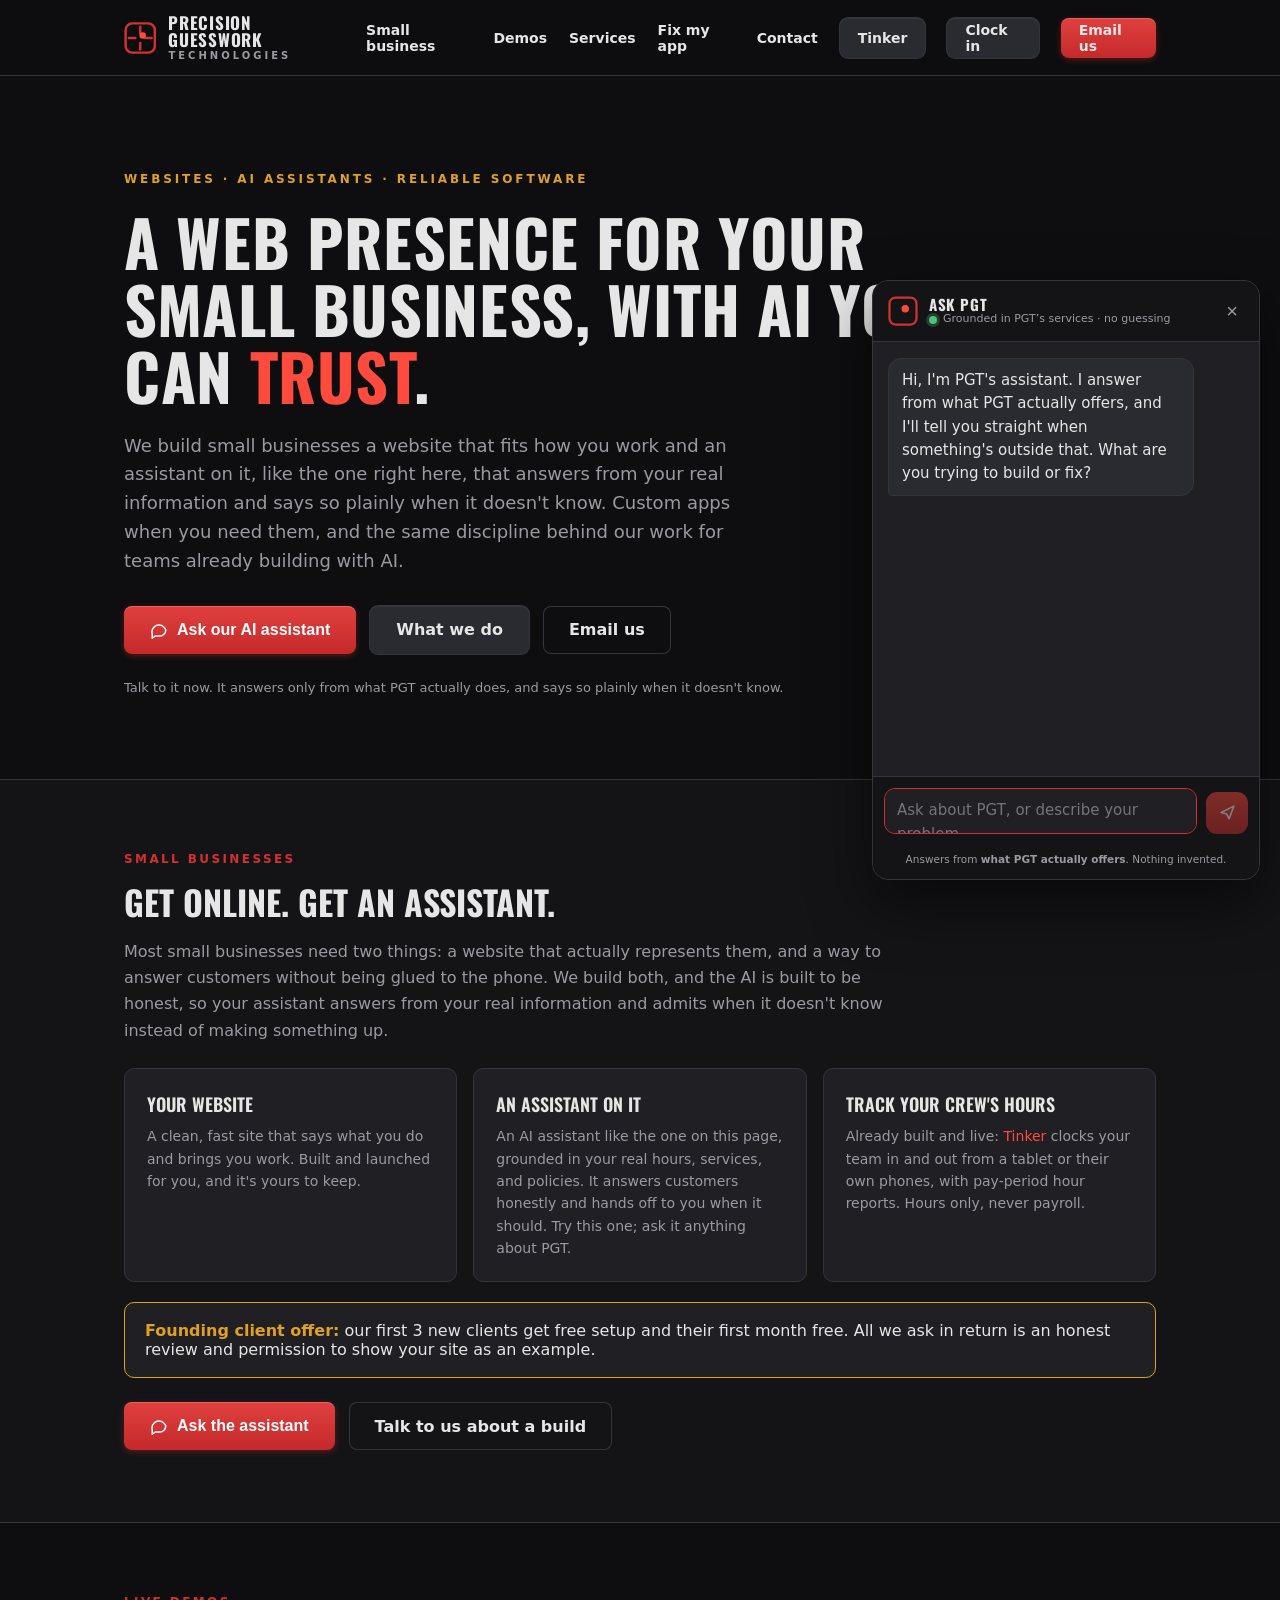
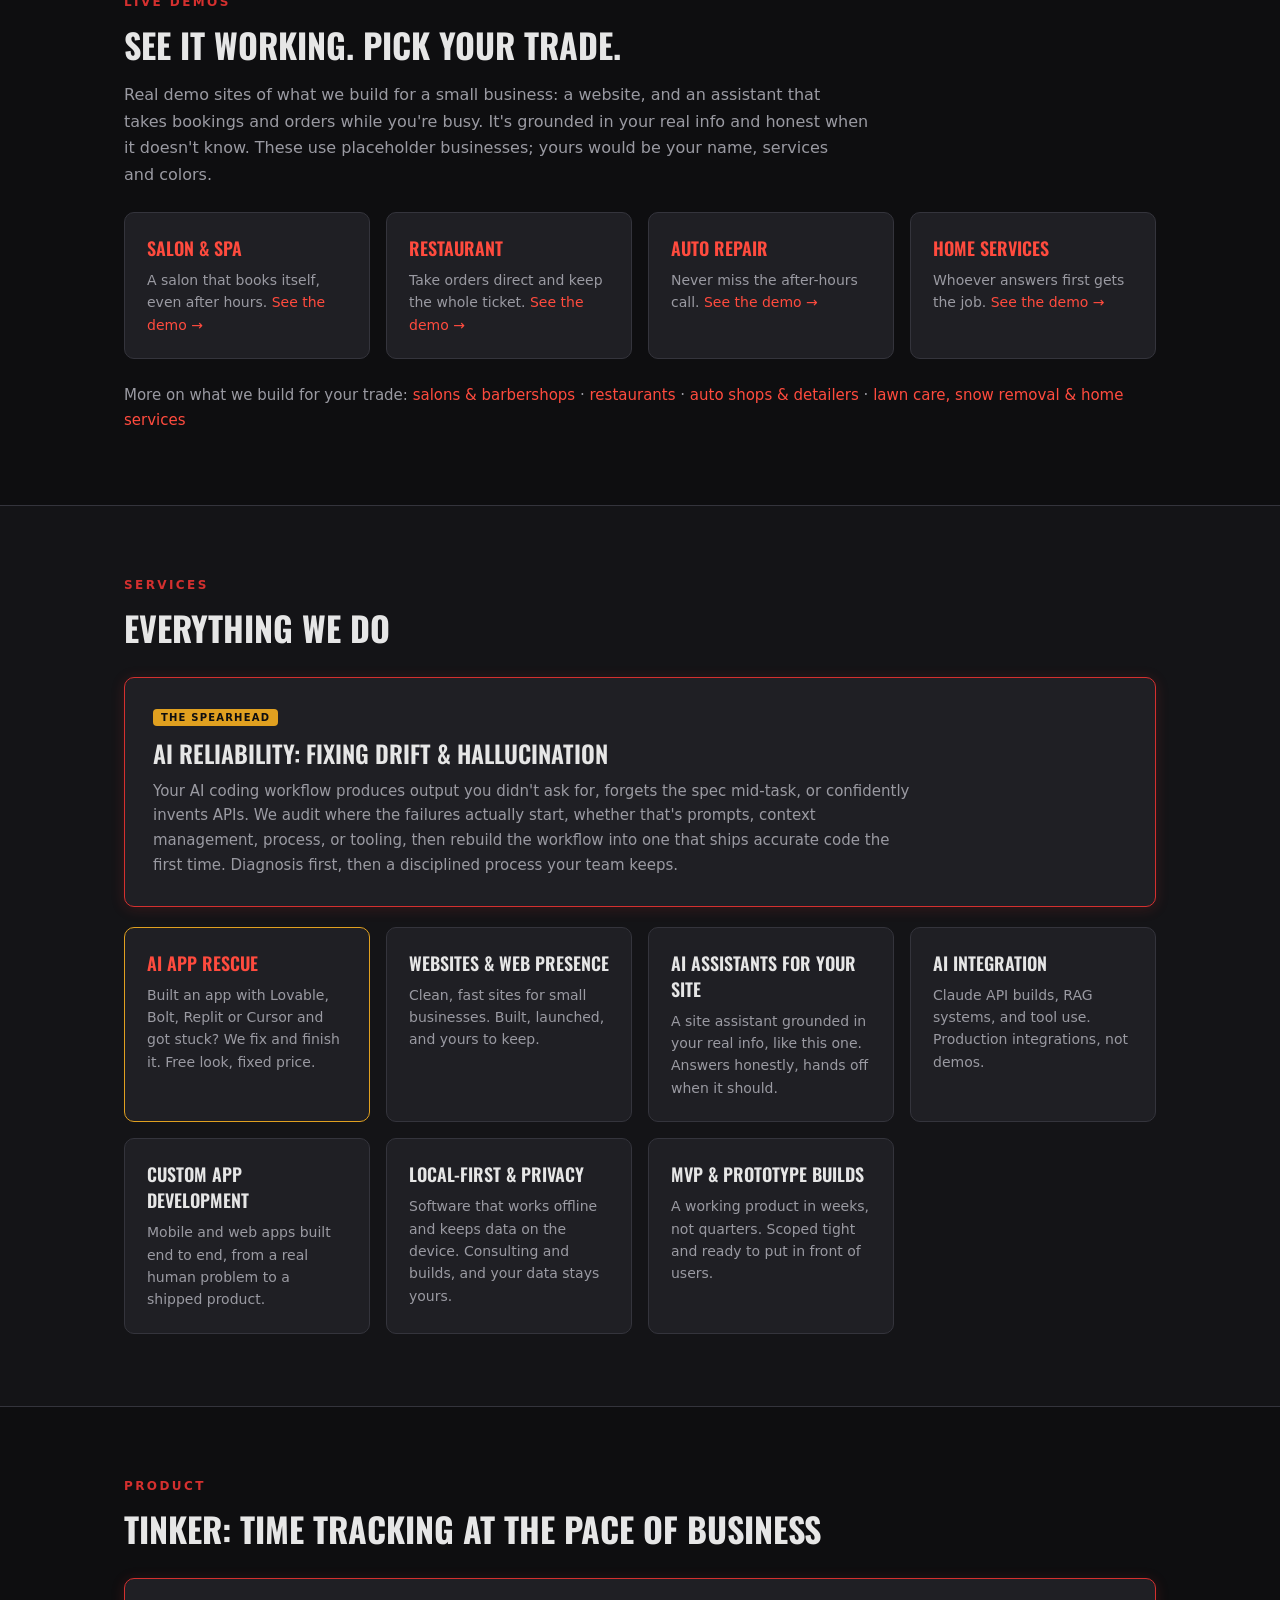
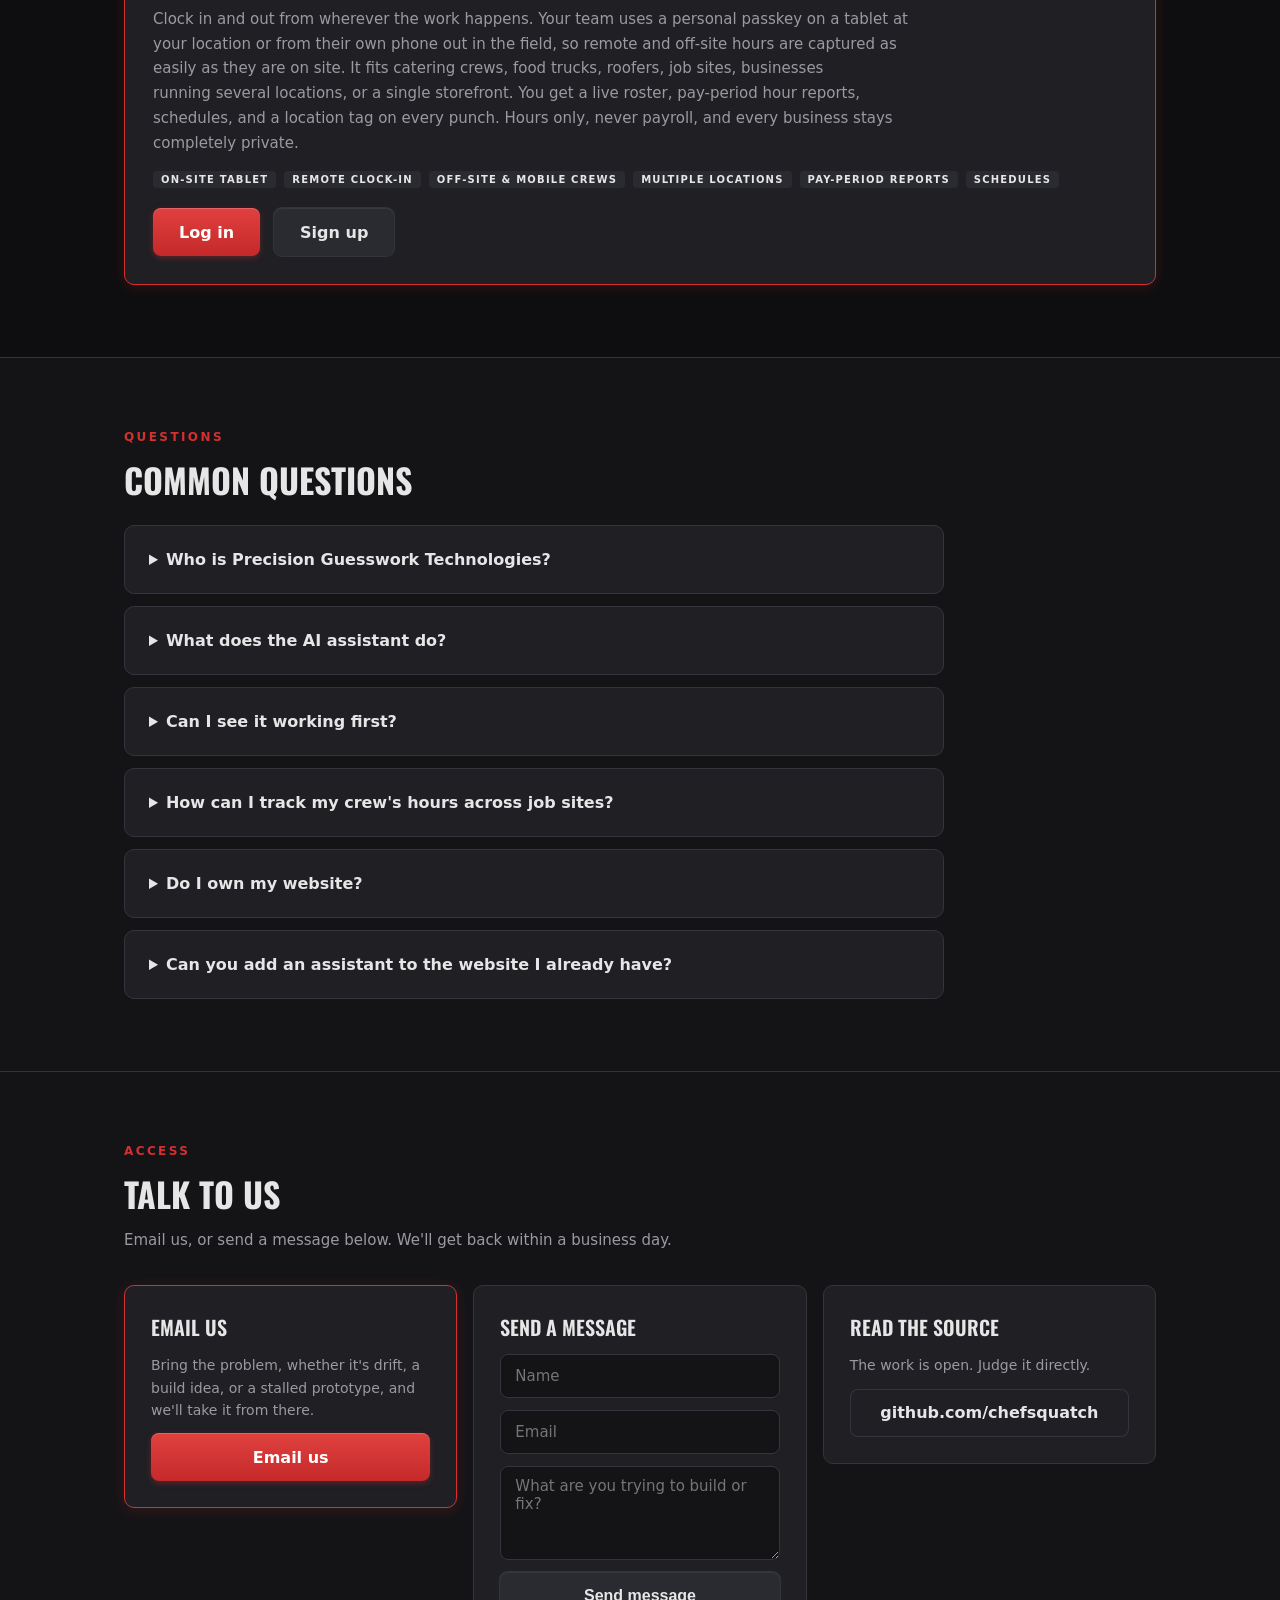
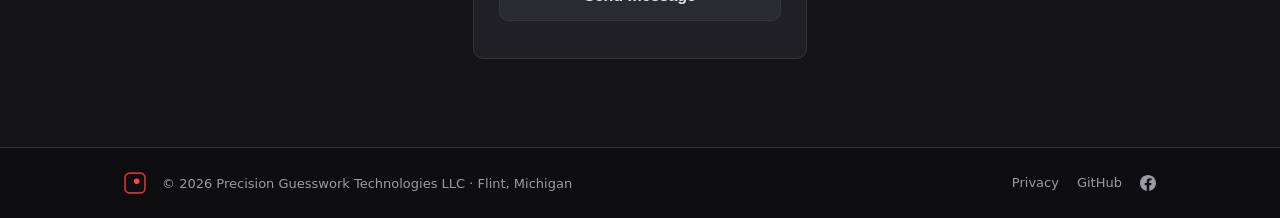
==== commit 92242ee2: "Add AI App Rescue service page Fix-and-finish service for apps built with Lovable, Bolt, Replit, Cur" ====
--- a/index.html
+++ b/index.html
@@ -82,6 +82,7 @@
       <a href="#small-business">Small business</a>
       <a href="#demos">Demos</a>
       <a href="#services">Services</a>
+      <a href="app-rescue.html">Fix my app</a>
       <a href="#contact">Contact</a>
       <a class="btn btn-sec" href="https://tinker.precisionguessworktech.com/">Tinker</a>
       <a class="btn btn-sec" href="https://tinker.precisionguessworktech.com/clock">Clock in</a>
@@ -174,6 +175,10 @@
       <p style="margin:0;font-size:15px;line-height:1.65;color:var(--muted);max-width:760px;text-wrap:pretty">Your AI coding workflow produces output you didn't ask for, forgets the spec mid-task, or confidently invents APIs. We audit where the failures actually start, whether that's prompts, context management, process, or tooling, then rebuild the workflow into one that ships accurate code the first time. Diagnosis first, then a disciplined process your team keeps.</p>
     </div>
     <div class="grid grid-services">
+      <a class="card" href="app-rescue.html" style="padding:22px;display:block;border-color:var(--amber)">
+        <h3 class="display" style="margin:0 0 8px;font-weight:600;font-size:18px">AI App Rescue</h3>
+        <p style="margin:0;font-size:14px;line-height:1.6;color:var(--muted)">Built an app with Lovable, Bolt, Replit or Cursor and got stuck? We fix and finish it. Free look, fixed price.</p>
+      </a>
       <div class="card" style="padding:22px">
         <h3 class="display" style="margin:0 0 8px;font-weight:600;font-size:18px">Websites &amp; Web Presence</h3>
         <p style="margin:0;font-size:14px;line-height:1.6;color:var(--muted)">Clean, fast sites for small businesses. Built, launched, and yours to keep.</p>
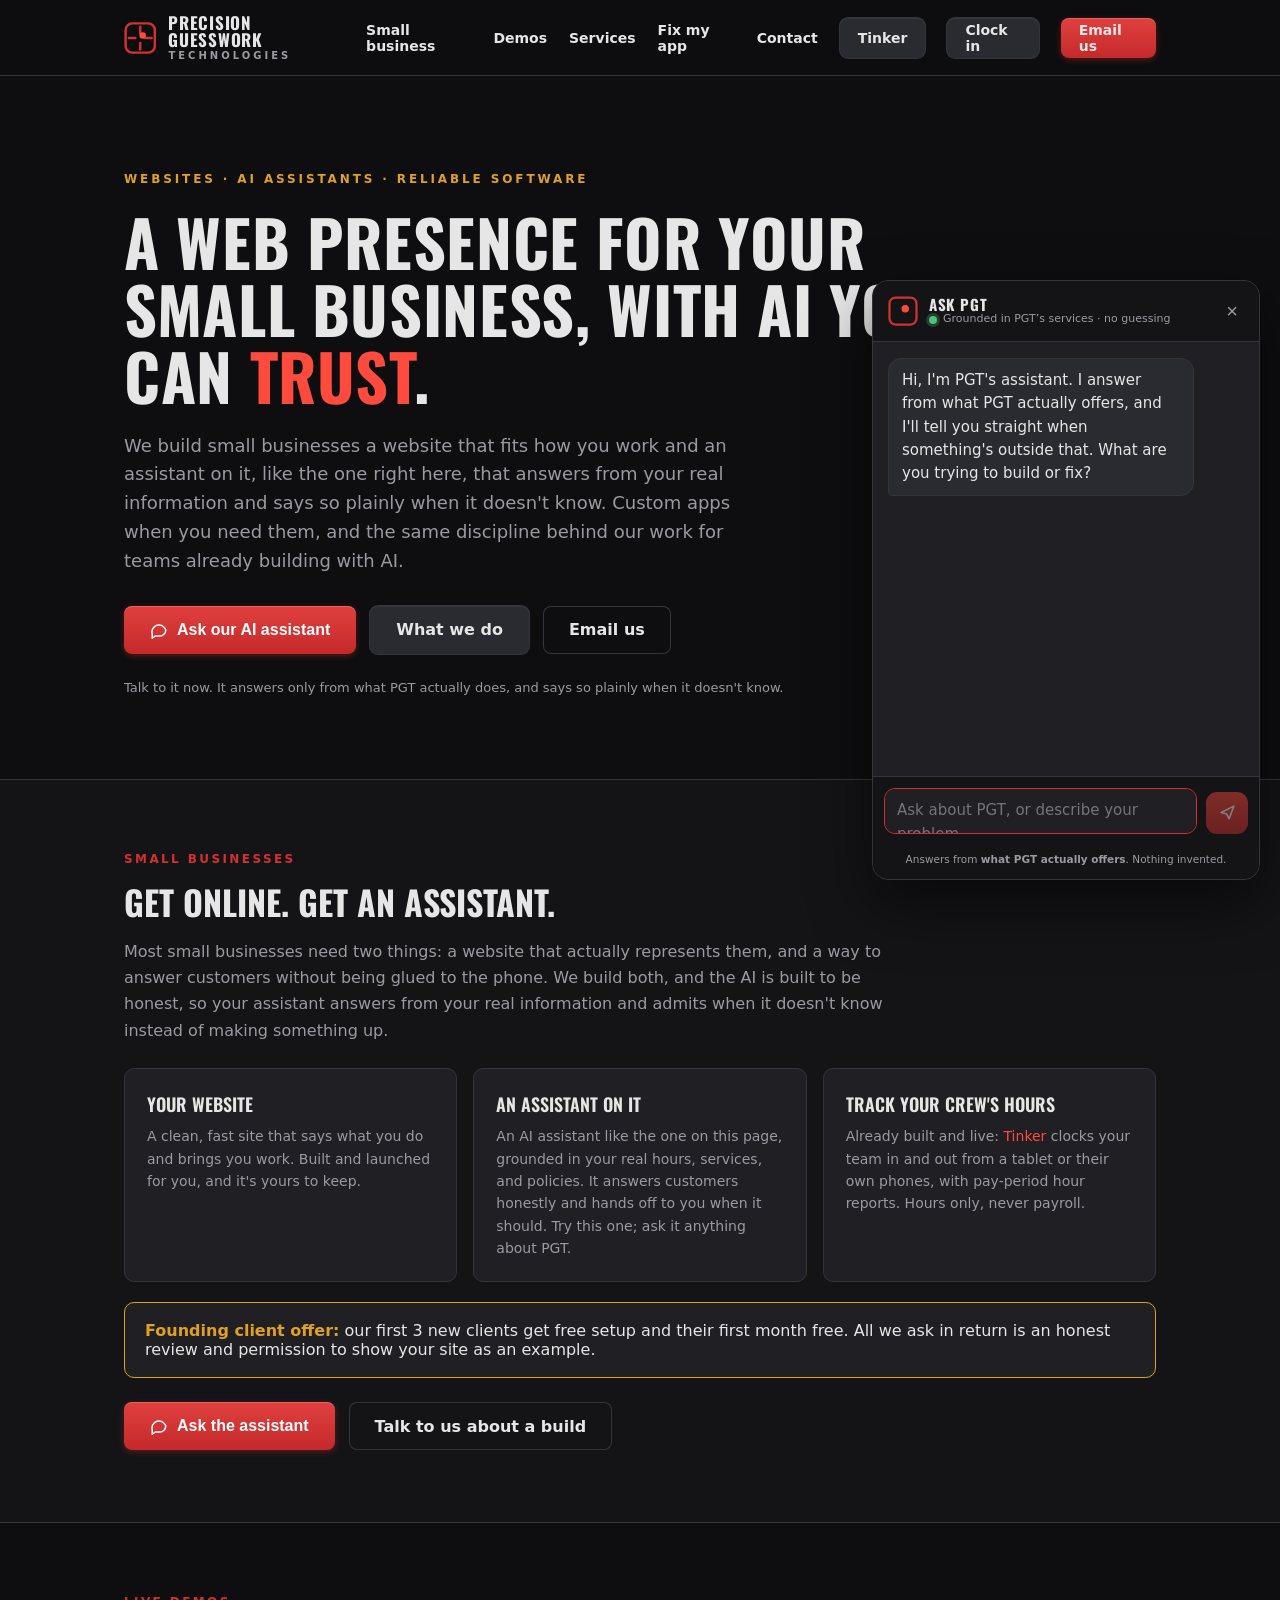
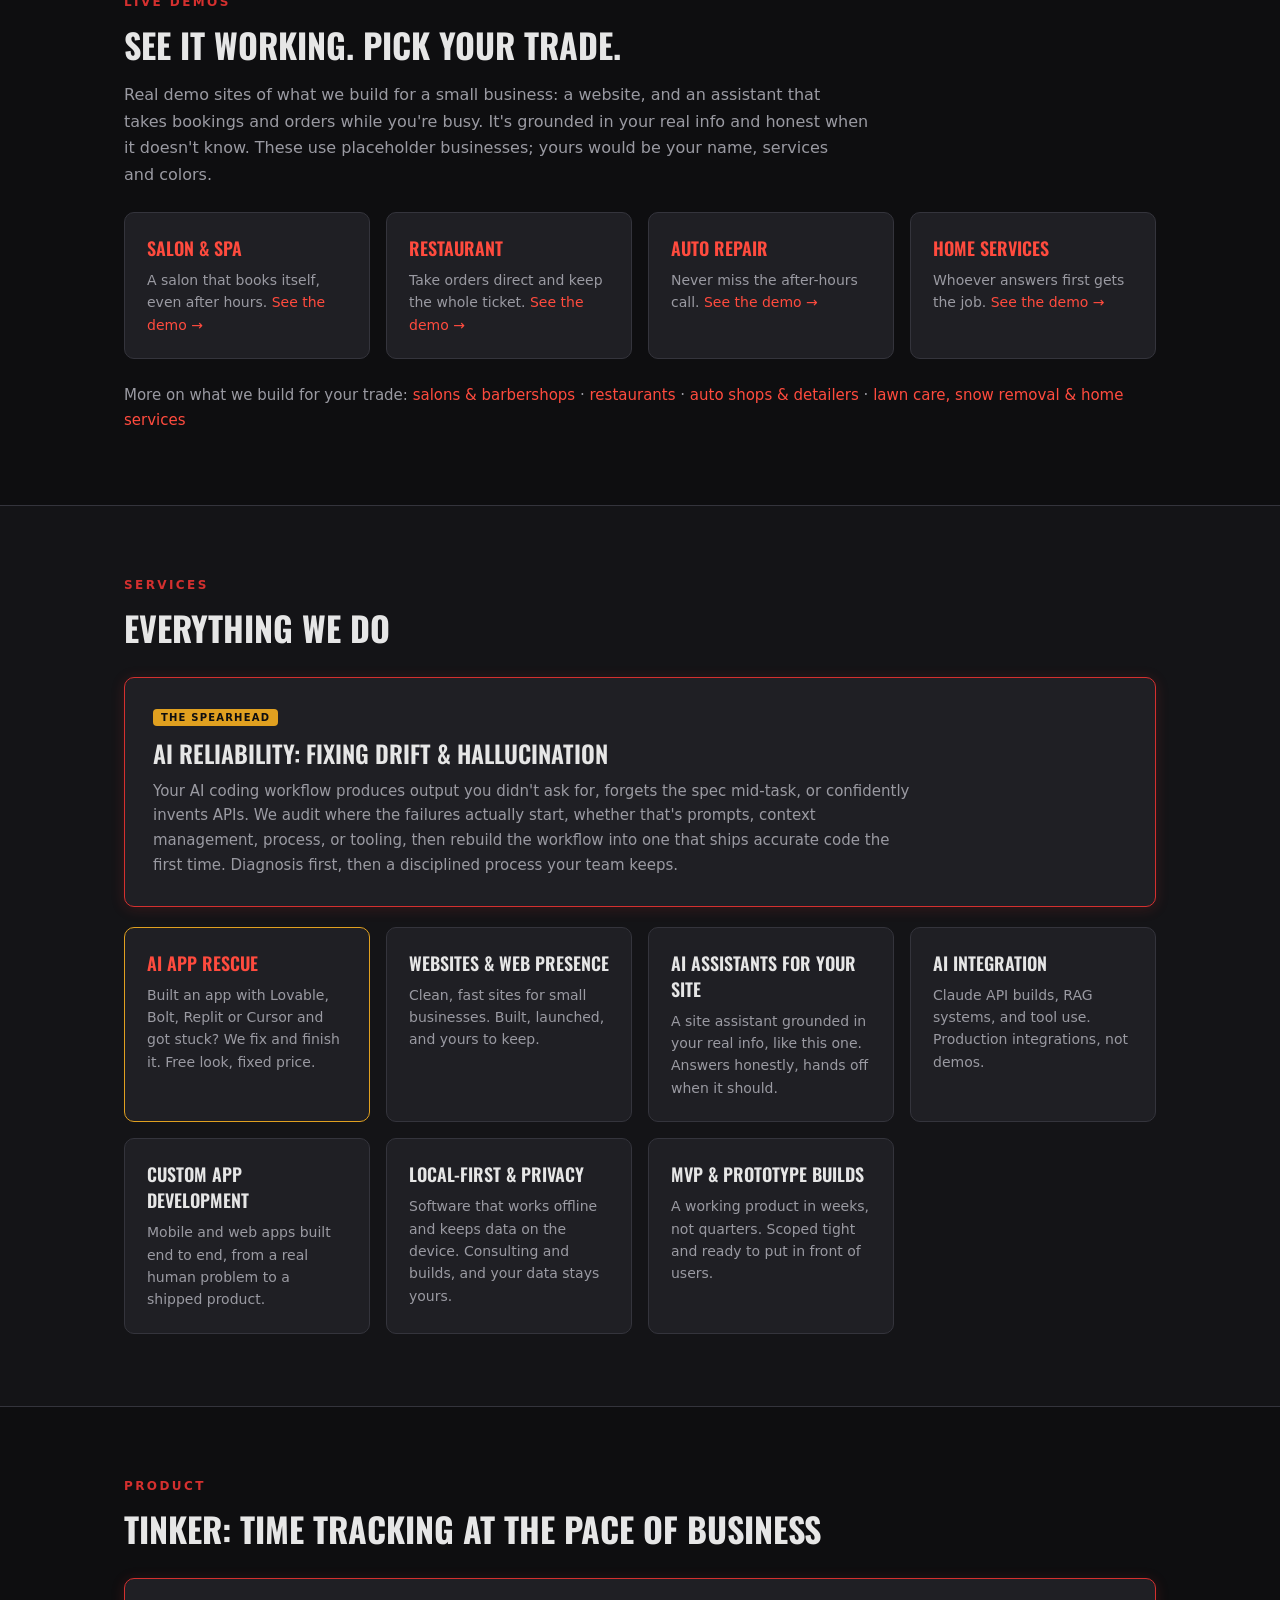
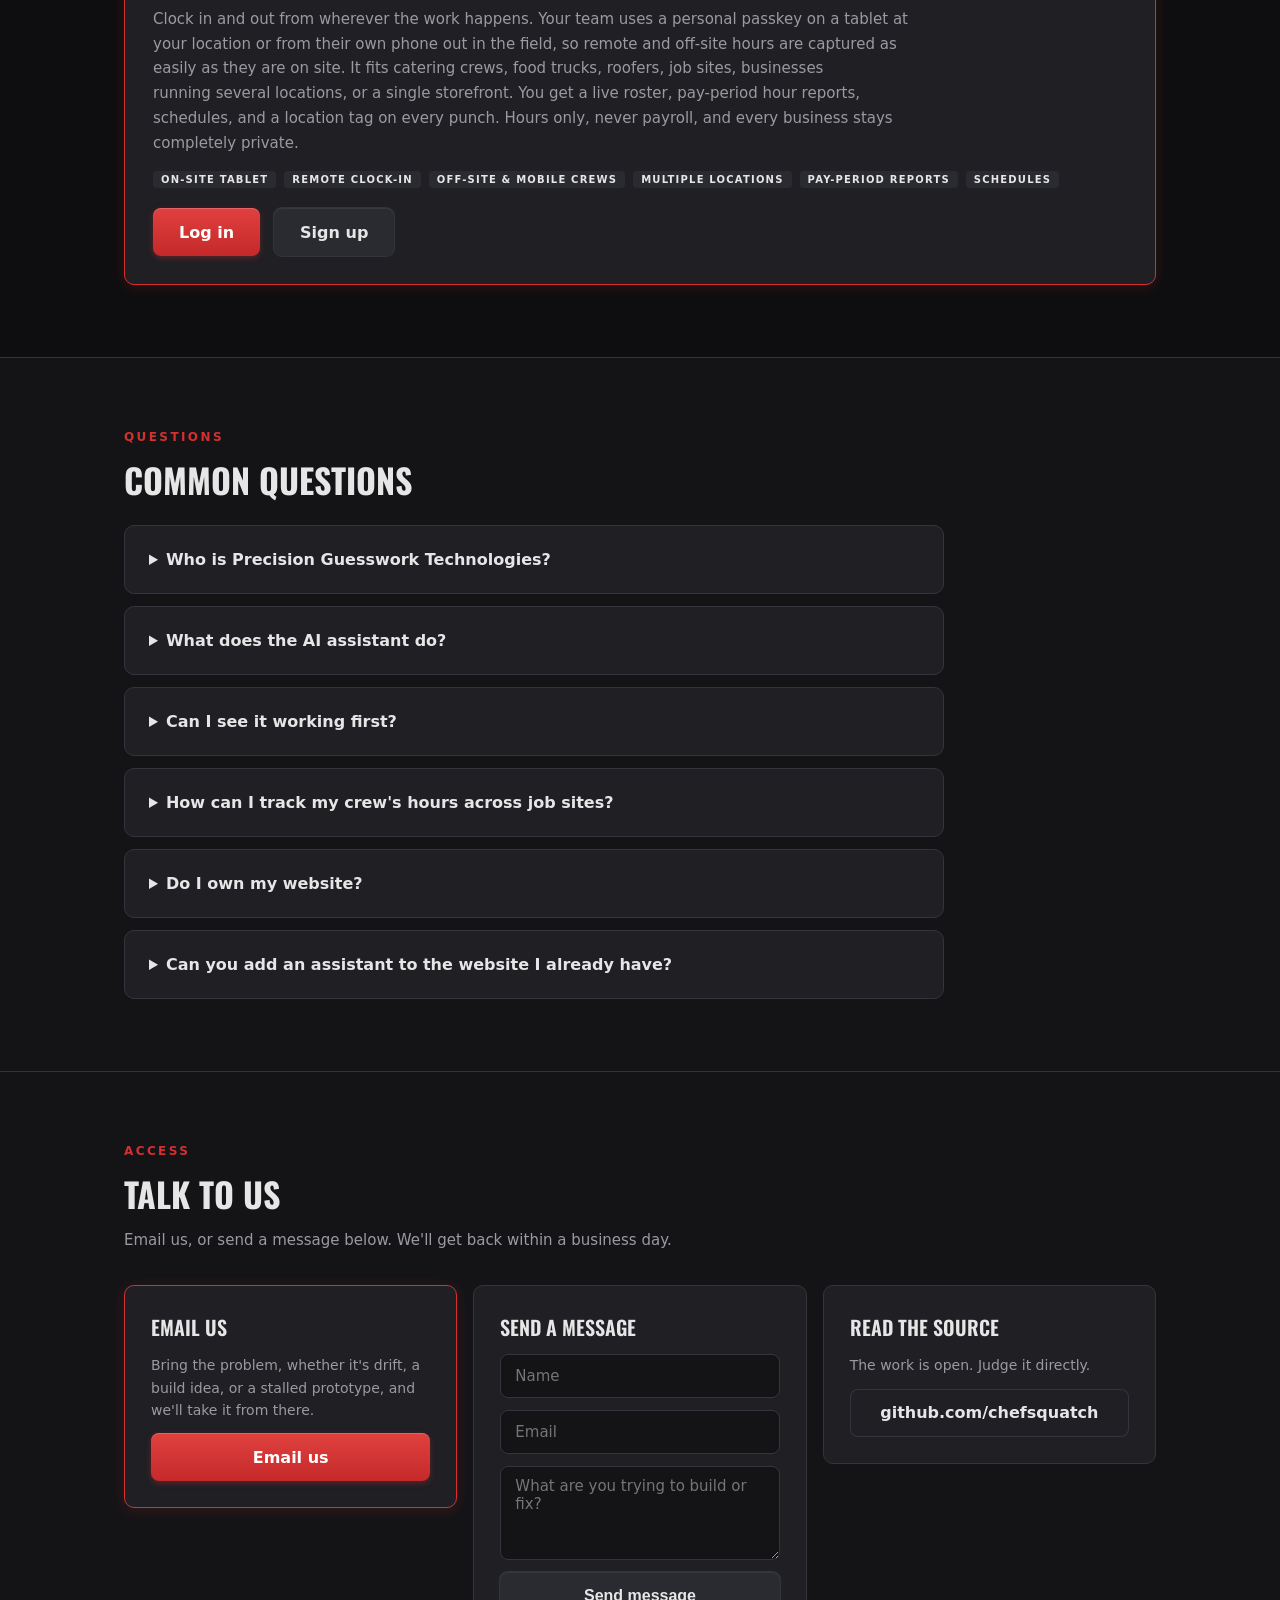
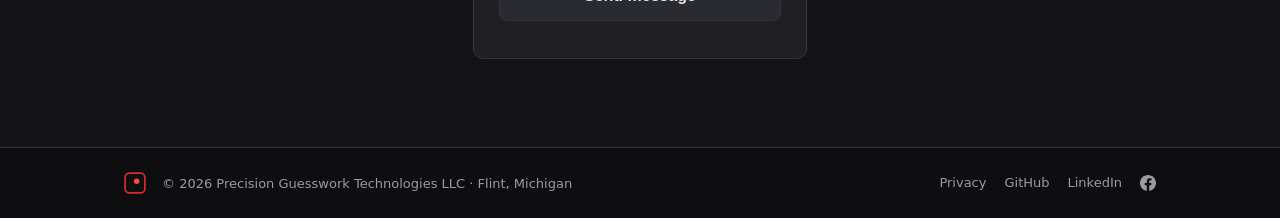
==== commit 0908d7c9: "Home page: add LinkedIn link to footer Co-Authored-By: Claude Opus 5.5 <noreply@anthropic.com> Claud" ====
--- a/index.html
+++ b/index.html
@@ -286,6 +286,7 @@
     <span style="margin-left:auto;display:flex;gap:18px">
       <a href="privacy.html">Privacy</a>
       <a href="https://github.com/chefsquatch" target="_blank" rel="noopener">GitHub</a>
+      <a href="https://www.linkedin.com/in/les-fleming-55736344a" target="_blank" rel="noopener">LinkedIn</a>
       <a href="https://www.facebook.com/profile.php?id=61594731337695" target="_blank" rel="noopener" aria-label="PGT on Facebook" title="Facebook" style="display:inline-flex;align-items:center"><svg width="16" height="16" viewBox="0 0 24 24" fill="currentColor" aria-hidden="true"><path d="M24 12.07C24 5.41 18.63 0 12 0S0 5.41 0 12.07C0 18.1 4.39 23.1 10.13 24v-8.44H7.08v-3.49h3.05V9.41c0-3.02 1.79-4.69 4.53-4.69 1.31 0 2.69.24 2.69.24v2.97h-1.51c-1.49 0-1.96.93-1.96 1.89v2.25h3.33l-.53 3.49h-2.8V24C19.61 23.1 24 18.1 24 12.07z"/></svg></a>
     </span>
   </div>
